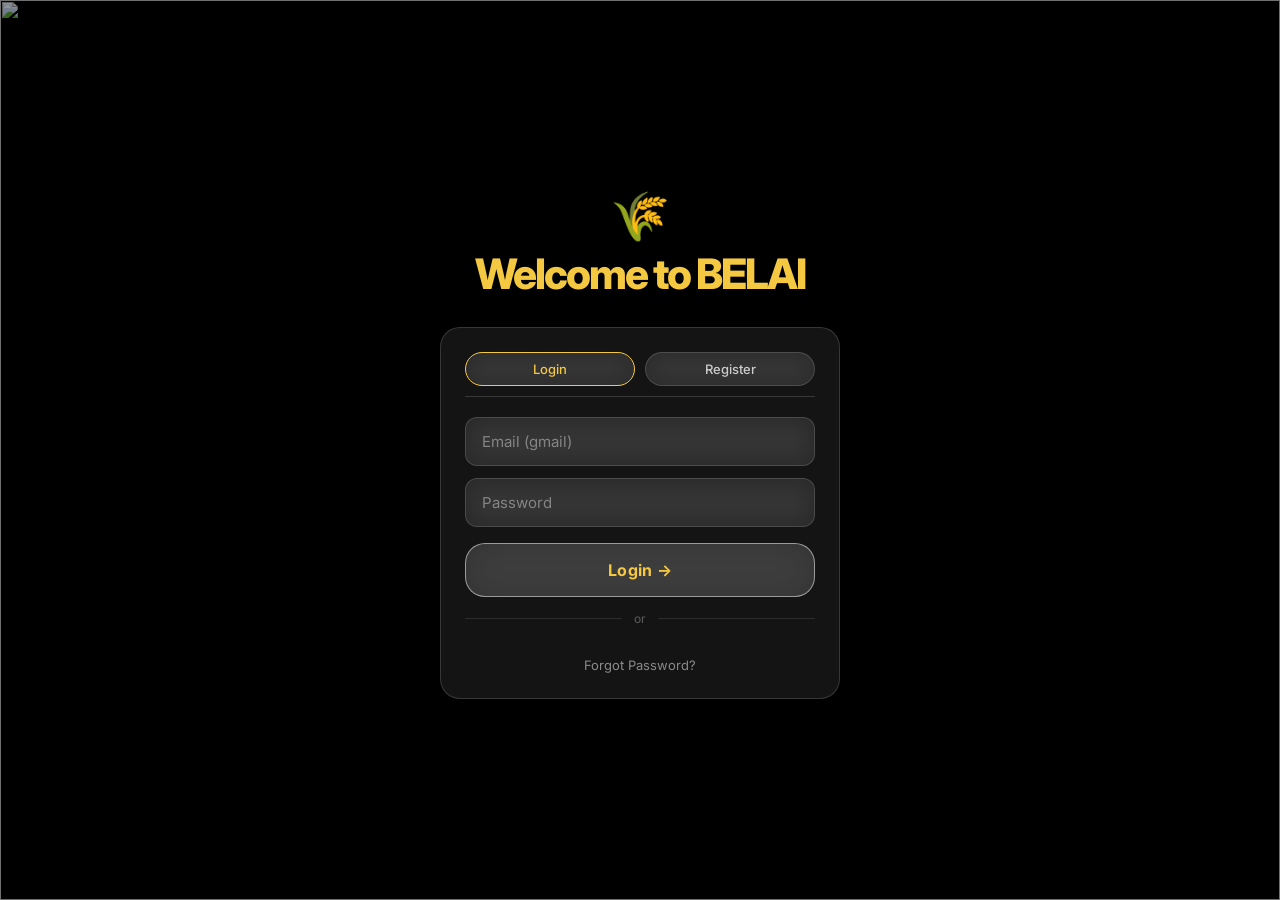
==== index.html @ b9607228 "fix: redirect JioPhone to backend lite pages — server-rendered, zero JS, no 404" ====
<!doctype html>
<html lang="en">

<head>
  <meta charset="UTF-8" />
  <meta name="viewport" content="width=device-width,initial-scale=1,maximum-scale=1,user-scalable=no" />
  <title>BELAI — ಬೆಳೆ AI</title>
  <link rel="manifest" href="/manifest.json" />
  <link rel="icon" type="image/png" href="icons/icon-192.png" />
  <link rel="apple-touch-icon" href="icons/icon-192.png" />
  <meta name="theme-color" content="#22c55e" />
  <link rel="preconnect" href="https://fonts.googleapis.com" />
  <link rel="preconnect" href="https://fonts.gstatic.com" crossorigin />
  <link
    href="https://fonts.googleapis.com/css2?family=Inter:wght@300;400;500;600;700;800&family=Noto+Sans+Kannada:wght@400;600;700&family=Noto+Sans+Telugu:wght@400;600;700&family=Noto+Sans+Devanagari:wght@400;600;700&family=Noto+Sans+Tamil:wght@400;600;700&display=swap"
    rel="stylesheet" />
  <link rel="stylesheet" href="https://unpkg.com/leaflet@1.9.4/dist/leaflet.css" integrity="sha256-p4NxAoJBhIIN+hmNHrzRCf9tD/miZyoHS5obTRR9BMY=" crossorigin=""/>
  <script src="https://unpkg.com/leaflet@1.9.4/dist/leaflet.js" integrity="sha256-20nQCchB9co0qIjJZRGuk2/Z9VM+kNiyxNV1lvTlZBo=" crossorigin=""></script>
  <script src="https://cdn.jsdelivr.net/npm/@zxing/library@0.19.1/umd/index.min.js"></script>
  <script src="https://accounts.google.com/gsi/client" async defer
    onload="initGoogleAuth()"></script>
  <style>
    * {
      margin: 0;
      padding: 0;
      box-sizing: border-box;
      -webkit-tap-highlight-color: transparent;
    }

    :root {
      --gold: #f5c842;
      --white: #ffffff;
      --white75: rgba(255, 255, 255, 0.75);
      --white40: rgba(255, 255, 255, 0.4);
      --white15: rgba(255, 255, 255, 0.15);
      --white08: rgba(255, 255, 255, 0.08);
      --glass-bg: rgba(255, 255, 255, 0.08);
      --glass-border: rgba(255, 255, 255, 0.15);
      --glass-blur: blur(20px);
      --shadow: 0 8px 32px rgba(0, 0, 0, 0.3);
      --radius: 20px;
      --radius-sm: 12px;
      --pad: 24px;
      --gap: 16px;
      --green-dot: #22c55e;
      --red: #ef4444;
    }

    html,
    body {
      height: 100%;
      font-family: "Inter", sans-serif;
      background: #000;
      overflow-x: hidden;
      color: var(--white);
    }

    .screen {
      display: none;
      position: relative;
      min-height: 100vh;
      width: 100%;
    }

    .screen.active {
      display: flex;
      flex-direction: column;
    }

    /* Full bleed bg */
    .bg-photo {
      position: fixed;
      top: 0;
      left: 0;
      width: 100%;
      height: 100%;
      object-fit: cover;
      z-index: 0;
    }

    .bg-overlay {
      position: fixed;
      top: 0;
      left: 0;
      width: 100%;
      height: 100%;
      background: rgba(0, 0, 0, 0.42);
      z-index: 1;
    }

    .screen-content {
      position: relative;
      z-index: 2;
      padding: var(--pad);
      flex: 1;
      overflow-y: auto;
      padding-bottom: 40px;
    }

    /* Glass card */
    .glass {
      background: var(--glass-bg);
      backdrop-filter: var(--glass-blur);
      -webkit-backdrop-filter: var(--glass-blur);
      border: 1px solid var(--glass-border);
      border-radius: var(--radius);
      box-shadow: var(--shadow);
    }

    .glass-sm {
      background: var(--glass-bg);
      backdrop-filter: var(--glass-blur);
      -webkit-backdrop-filter: var(--glass-blur);
      border: 1px solid var(--glass-border);
      border-radius: var(--radius-sm);
      box-shadow: var(--shadow);
    }

    /* Top header */
    .top-bar {
      display: flex;
      align-items: center;
      justify-content: space-between;
      padding: 56px var(--pad) 16px;
      position: relative;
      z-index: 2;
    }

    .back-btn {
      width: 44px;
      height: 44px;
      border-radius: 50%;
      background: var(--glass-bg);
      backdrop-filter: var(--glass-blur);
      border: 1px solid var(--glass-border);
      color: var(--white);
      font-size: 20px;
      cursor: pointer;
      display: flex;
      align-items: center;
      justify-content: center;
      flex-shrink: 0;
    }

    .page-title {
      font-size: 20px;
      font-weight: 700;
      color: var(--white);
      letter-spacing: -0.3px;
    }

    .lang-pill {
      padding: 8px 14px;
      background: var(--glass-bg);
      backdrop-filter: var(--glass-blur);
      border: 1px solid var(--glass-border);
      border-radius: 20px;
      font-size: 13px;
      color: var(--white75);
      cursor: pointer;
    }

    /* Buttons */
    .btn-primary {
      width: 100%;
      padding: 16px;
      background: rgba(255, 255, 255, 0.12);
      backdrop-filter: var(--glass-blur);
      border: 1.5px solid rgba(255, 255, 255, 0.5);
      border-radius: var(--radius);
      color: var(--gold);
      font-size: 16px;
      font-weight: 700;
      font-family: "Inter", sans-serif;
      cursor: pointer;
      letter-spacing: 0.3px;
      transition: all 0.2s;
    }

    .btn-primary:hover {
      background: rgba(255, 255, 255, 0.2);
      border-color: var(--gold);
    }

    .btn-outline {
      padding: 12px 20px;
      background: rgba(255, 255, 255, 0.1);
      backdrop-filter: var(--glass-blur);
      border: 1px solid var(--glass-border);
      border-radius: var(--radius-sm);
      color: var(--white);
      font-size: 14px;
      font-weight: 500;
      font-family: "Inter", sans-serif;
      cursor: pointer;
      transition: all 0.2s;
    }

    .btn-outline:hover {
      background: rgba(255, 255, 255, 0.18);
    }

    /* Input */
    .glass-input {
      width: 100%;
      padding: 14px 16px;
      background: rgba(255, 255, 255, 0.07);
      backdrop-filter: blur(12px);
      border: 1px solid var(--glass-border);
      border-radius: var(--radius-sm);
      color: var(--white);
      font-size: 15px;
      font-family: "Inter", sans-serif;
      outline: none;
    }

    .glass-input::placeholder {
      color: var(--white40);
    }

    .glass-input:focus {
      border-color: rgba(255, 255, 255, 0.4);
      background: rgba(255, 255, 255, 0.1);
    }

    select.glass-input {
      cursor: pointer;
    }

    select.glass-input option {
      background: #1a2e1c;
      color: #fff;
    }

    /* Chip / pill */
    .chip {
      padding: 8px 16px;
      background: var(--glass-bg);
      backdrop-filter: blur(12px);
      border: 1px solid var(--glass-border);
      border-radius: 20px;
      font-size: 13px;
      font-weight: 500;
      color: var(--white75);
      cursor: pointer;
      white-space: nowrap;
      transition: all 0.2s;
      flex-shrink: 0;
    }

    .chip.active,
    .chip:hover {
      border-color: var(--gold);
      color: var(--gold);
    }

    /* Tab pills row */
    .tab-row {
      display: flex;
      gap: 10px;
      overflow-x: auto;
      padding-bottom: 4px;
      margin-bottom: 20px;
    }

    .tab-row::-webkit-scrollbar {
      display: none;
    }

    /* Scroll row */
    .h-scroll {
      display: flex;
      gap: var(--gap);
      overflow-x: auto;
      padding-bottom: 6px;
    }

    .h-scroll::-webkit-scrollbar {
      display: none;
    }

    /* 2-col grid */
    .grid-2 {
      display: grid;
      grid-template-columns: 1fr 1fr;
      gap: var(--gap);
    }

    .grid-3 {
      display: grid;
      grid-template-columns: repeat(3, 1fr);
      gap: var(--gap);
    }

    /* Section label */
    .sec-label {
      font-size: 12px;
      font-weight: 600;
      color: var(--gold);
      letter-spacing: 1px;
      text-transform: uppercase;
      margin-bottom: 10px;
    }

    .sec-title {
      font-size: 20px;
      font-weight: 700;
      color: var(--white);
      margin-bottom: 14px;
    }

    /* Card photo top */
    .card-photo-top {
      width: 100%;
      object-fit: cover;
      border-radius: var(--radius) var(--radius) 0 0;
      display: block;
      background: #1a2e1c;
    }

    /* Gold text */
    .gold {
      color: var(--gold);
    }

    /* Muted text */
    .muted {
      color: var(--white75);
    }

    /* Toast */
    #toast {
      position: fixed;
      bottom: 32px;
      left: 50%;
      transform: translateX(-50%) translateY(80px);
      background: rgba(255, 255, 255, 0.12);
      backdrop-filter: var(--glass-blur);
      border: 1px solid var(--glass-border);
      border-radius: var(--radius);
      padding: 14px 24px;
      color: var(--white);
      font-size: 14px;
      z-index: 9999;
      transition: transform 0.3s;
      white-space: nowrap;
    }

    #toast.show {
      transform: translateX(-50%) translateY(0);
    }

    /* Loading overlay */
    #loadOverlay {
      position: fixed;
      inset: 0;
      background: rgba(0, 0, 0, 0.6);
      backdrop-filter: blur(8px);
      z-index: 9990;
      display: none;
      align-items: center;
      justify-content: center;
      flex-direction: column;
      gap: 16px;
    }

    #loadOverlay.show {
      display: flex;
    }

    .spin {
      width: 48px;
      height: 48px;
      border: 3px solid rgba(255, 255, 255, 0.15);
      border-top-color: var(--gold);
      border-radius: 50%;
      animation: spin 0.8s linear infinite;
    }

    @keyframes spin {
      to {
        transform: rotate(360deg);
      }
    }

    /* Animations */
    @keyframes fadeUp {
      from {
        opacity: 0;
        transform: translateY(24px);
      }

      to {
        opacity: 1;
        transform: translateY(0);
      }
    }

    .fade-up {
      animation: fadeUp 0.5s ease forwards;
    }

    /* Lang card hover */
    .lang-card {
      transition: all 0.25s;
      cursor: pointer;
    }

    .lang-card:hover,
    .lang-card.sel {
      border-color: var(--gold) !important;
      box-shadow: 0 0 28px rgba(245, 200, 66, 0.4) !important;
      transform: translateY(-4px);
    }

    /* Live dot */
    .live-dot {
      width: 8px;
      height: 8px;
      border-radius: 50%;
      background: var(--green-dot);
      display: inline-block;
      animation: pulse 1.5s ease infinite;
    }

    @keyframes pulse {

      0%,
      100% {
        opacity: 1;
        transform: scale(1);
      }

      50% {
        opacity: 0.6;
        transform: scale(0.85);
      }
    }

    /* Chat bubbles */
    .msg-bot {
      align-self: flex-start;
      max-width: 80%;
      padding: 13px 16px;
      background: rgba(255, 255, 255, 0.1);
      backdrop-filter: blur(16px);
      border: 1px solid var(--glass-border);
      border-radius: 4px 18px 18px 18px;
      font-size: 14px;
      line-height: 1.55;
      color: var(--white);
    }

    .msg-user {
      align-self: flex-end;
      max-width: 80%;
      padding: 13px 16px;
      background: rgba(245, 200, 66, 0.18);
      border: 1px solid rgba(245, 200, 66, 0.3);
      border-radius: 18px 4px 18px 18px;
      font-size: 14px;
      line-height: 1.55;
      color: var(--white);
    }

    /* Progress ring */
    .p-ring {
      transform: rotate(-90deg);
      transform-origin: 50% 50%;
    }

    /* Ticker */
    .ticker-wrap {
      overflow: hidden;
      border-radius: var(--radius-sm);
      margin-bottom: 16px;
      background: rgba(245, 200, 66, 0.08);
      border: 1px solid rgba(245, 200, 66, 0.2);
      padding: 10px 16px;
    }

    .ticker-track {
      display: flex;
      gap: 40px;
      animation: ticker 25s linear infinite;
    }

    @keyframes ticker {
      from {
        transform: translateX(0);
      }

      to {
        transform: translateX(-50%);
      }
    }

    /* Supply listing */
    .listing-field {
      margin-bottom: 12px;
    }

    /* Eq card */
    .eq-card .eq-img {
      width: 100%;
      height: 140px;
      object-fit: cover;
      border-radius: var(--radius) var(--radius) 0 0;
      background: #1a2e1c;
    }

    .eq-card .eq-body {
      padding: 14px;
    }

    /* availability */
    .avail-green {
      color: var(--green-dot);
      font-size: 12px;
      font-weight: 600;
    }

    .avail-red {
      color: var(--red);
      font-size: 12px;
      font-weight: 600;
    }

    /* crop rec card */
    .rec-card {
      display: flex;
      gap: 14px;
      padding: 16px;
      border-radius: var(--radius);
      border: 1px solid var(--glass-border);
      background: var(--glass-bg);
      backdrop-filter: var(--glass-blur);
      margin-bottom: 12px;
      align-items: center;
    }

    .rec-card img {
      width: 72px;
      height: 72px;
      border-radius: var(--radius-sm);
      object-fit: cover;
      flex-shrink: 0;
      background: #1a2e1c;
    }

    /* mod-card */
    .mod-card {
      border-radius: var(--radius);
      overflow: hidden;
      position: relative;
      cursor: pointer;
      border: 1px solid var(--glass-border);
      aspect-ratio: 1 / 1;
      transition: transform 0.2s;
    }

    .mod-card:hover {
      transform: translateY(-4px);
    }

    .mod-card img {
      width: 100%;
      height: 60%;
      object-fit: cover;
    }

    .mod-card .mod-foot {
      position: absolute;
      bottom: 0;
      left: 0;
      right: 0;
      padding: 12px 14px;
      background: rgba(10, 20, 12, 0.75);
      backdrop-filter: blur(12px);
    }

    .mod-card .mod-name {
      font-size: 15px;
      font-weight: 700;
      color: var(--white);
    }

    .mod-card .mod-desc {
      font-size: 11px;
      color: var(--white75);
      margin-top: 2px;
    }

    .mod-arrow {
      position: absolute;
      bottom: 14px;
      right: 12px;
      color: var(--gold);
      font-size: 18px;
    }

    /* cctv */
    .cctv-cell {
      background: #000;
      border-radius: var(--radius-sm);
      overflow: hidden;
      position: relative;
      aspect-ratio: 4/3;
      border: 1px solid rgba(255, 255, 255, 0.1);
    }

    .cctv-scanline {
      position: absolute;
      inset: 0;
      background: repeating-linear-gradient(0deg,
          transparent 2px,
          rgba(0, 0, 0, 0.08) 2px,
          rgba(0, 0, 0, 0.08) 4px);
      pointer-events: none;
    }

    .rec-badge {
      position: absolute;
      top: 6px;
      right: 6px;
      background: rgba(239, 68, 68, 0.9);
      border-radius: 6px;
      padding: 2px 6px;
      font-size: 10px;
      font-weight: 700;
    }

    /* dot bounce */
    .dot-bounce {
      display: inline-flex;
      gap: 4px;
      align-items: center;
    }

    .dot-bounce span {
      width: 6px;
      height: 6px;
      border-radius: 50%;
      background: var(--white75);
      animation: bounce 0.8s infinite;
    }

    .dot-bounce span:nth-child(2) {
      animation-delay: 0.2s;
    }

    .dot-bounce span:nth-child(3) {
      animation-delay: 0.4s;
    }

    @keyframes bounce {

      0%,
      100% {
        transform: translateY(0);
      }

      50% {
        transform: translateY(-5px);
      }
    }

    /* ── PROFILE SCREEN ─────────────────────────────────────── */
    .profile-screen {
      padding: 0;
      background: none;
    }

    .profile-hero {
      position: relative;
      padding: 48px 24px 80px;
      text-align: center;
      background: linear-gradient(180deg,
          rgba(0, 0, 0, 0.6) 0%,
          rgba(0, 0, 0, 0.2) 100%);
      border-bottom: 1px solid rgba(255, 255, 255, 0.1);
    }

    .profile-avatar-wrap {
      position: relative;
      display: inline-block;
      margin-bottom: 14px;
    }

    .profile-avatar {
      width: 100px;
      height: 100px;
      border-radius: 50%;
      border: 3px solid var(--gold);
      object-fit: cover;
      display: block;
      background: rgba(255, 255, 255, 0.15);
    }

    .profile-avatar-edit {
      position: absolute;
      bottom: 2px;
      right: 2px;
      width: 28px;
      height: 28px;
      border-radius: 50%;
      background: var(--gold);
      color: #000;
      border: none;
      font-size: 14px;
      cursor: pointer;
      display: flex;
      align-items: center;
      justify-content: center;
    }

    .profile-name {
      font-size: 22px;
      font-weight: 700;
      color: var(--white);
      margin: 0 0 4px;
    }

    .profile-meta {
      font-size: 13px;
      color: rgba(255, 255, 255, 0.7);
      display: flex;
      align-items: center;
      justify-content: center;
      gap: 6px;
      margin-bottom: 12px;
    }

    .profile-bio {
      font-size: 13px;
      color: rgba(255, 255, 255, 0.75);
      max-width: 300px;
      margin: 0 auto 16px;
      line-height: 1.5;
    }

    .google-btn {
      display: inline-flex;
      align-items: center;
      gap: 10px;
      background: #fff;
      border: 1px solid #dadce0;
      border-radius: 22px;
      padding: 10px 20px;
      font-size: 14px;
      font-weight: 600;
      color: #3c4043;
      cursor: pointer;
      transition: box-shadow 0.2s;
      text-decoration: none;
      margin-top: 6px;
    }

    .google-btn:hover {
      box-shadow: 0 2px 14px rgba(0, 0, 0, 0.35);
    }

    .google-connected-badge {
      display: inline-flex;
      align-items: center;
      gap: 6px;
      background: rgba(34, 197, 94, 0.2);
      border: 1px solid rgba(34, 197, 94, 0.5);
      border-radius: 20px;
      padding: 6px 14px;
      font-size: 13px;
      color: #4ade80;
      margin-top: 6px;
    }

    .profile-back {
      position: absolute;
      top: 16px;
      left: 16px;
    }

    .profile-edit-btn {
      position: absolute;
      top: 16px;
      right: 16px;
    }

    /* editing form */
    .profile-form .glass-input {
      margin-bottom: 12px;
    }

    /* queries */
    .query-tabs {
      display: flex;
      gap: 0;
      border-radius: 12px;
      overflow: hidden;
      border: 1px solid var(--glass-border);
      margin-bottom: 16px;
    }

    .query-tab {
      flex: 1;
      padding: 10px;
      text-align: center;
      font-size: 13px;
      font-weight: 600;
      cursor: pointer;
      color: rgba(255, 255, 255, 0.6);
      background: transparent;
      border: none;
      transition: all 0.2s;
    }

    .query-tab.active {
      background: var(--gold);
      color: #000;
    }

    .query-card {
      background: rgba(255, 255, 255, 0.07);
      border: 1px solid rgba(255, 255, 255, 0.12);
      border-radius: 16px;
      padding: 16px;
      margin-bottom: 12px;
    }

    .query-card-head {
      display: flex;
      align-items: center;
      gap: 12px;
      margin-bottom: 10px;
    }

    .query-user-avatar {
      width: 38px;
      height: 38px;
      border-radius: 50%;
      object-fit: cover;
      background: rgba(255, 255, 255, 0.2);
    }

    .query-title {
      font-size: 15px;
      font-weight: 700;
      color: var(--white);
      margin-bottom: 4px;
    }

    .query-desc {
      font-size: 13px;
      color: rgba(255, 255, 255, 0.75);
      line-height: 1.4;
      margin-bottom: 10px;
    }

    .query-meta {
      font-size: 12px;
      color: rgba(255, 255, 255, 0.5);
      display: flex;
      gap: 12px;
    }

    .reply-box {
      background: rgba(0, 0, 0, 0.25);
      border-radius: 12px;
      padding: 12px;
      margin-top: 10px;
    }

    .reply-box textarea {
      width: 100%;
      background: rgba(255, 255, 255, 0.08);
      border: 1px solid rgba(255, 255, 255, 0.15);
      border-radius: 10px;
      padding: 10px;
      color: #fff;
      font-size: 13px;
      resize: none;
      outline: none;
      font-family: "Inter", sans-serif;
    }

    /* ── Blockchain Feature Styles ── */
    .bc-badge {
      display: inline-flex;
      align-items: center;
      gap: 4px;
      background: rgba(34, 197, 94, 0.18);
      border: 1px solid rgba(34, 197, 94, 0.4);
      color: #22c55e;
      font-size: 10px;
      font-weight: 700;
      padding: 3px 8px;
      border-radius: 20px
    }

    .trust-score {
      display: inline-flex;
      align-items: center;
      gap: 4px;
      background: rgba(245, 200, 66, 0.15);
      border: 1px solid rgba(245, 200, 66, 0.35);
      color: var(--gold);
      font-size: 10px;
      font-weight: 700;
      padding: 3px 8px;
      border-radius: 20px
    }

    .farmer-bar-wrap {
      margin: 6px 0 3px;
      background: rgba(255, 255, 255, 0.08);
      border-radius: 4px;
      height: 6px;
      overflow: hidden
    }

    .farmer-bar-fill {
      height: 100%;
      border-radius: 4px;
      background: linear-gradient(90deg, #22c55e, #4ade80);
      transition: width .6s cubic-bezier(.4, 0, .2, 1)
    }

    .iot-pill {
      display: inline-flex;
      align-items: center;
      gap: 5px;
      background: rgba(14, 165, 233, 0.15);
      border: 1px solid rgba(14, 165, 233, 0.3);
      color: #38bdf8;
      font-size: 11px;
      font-weight: 600;
      padding: 5px 10px;
      border-radius: 12px
    }

    .tamper-alert {
      background: rgba(239, 68, 68, 0.15);
      border: 1px solid rgba(239, 68, 68, 0.5);
      border-radius: 10px;
      padding: 10px 14px;
      margin-top: 10px;
      display: flex;
      align-items: flex-start;
      gap: 10px
    }

    .chain-step {
      display: flex;
      align-items: center;
      gap: 12px;
      padding: 10px 0;
      border-bottom: 1px solid rgba(255, 255, 255, 0.05)
    }

    .chain-dot {
      width: 28px;
      height: 28px;
      border-radius: 50%;
      display: flex;
      align-items: center;
      justify-content: center;
      font-size: 12px;
      flex-shrink: 0
    }

    .chain-dot.done {
      background: linear-gradient(135deg, #22c55e, #16a34a);
      box-shadow: 0 0 10px rgba(34, 197, 94, 0.4)
    }

    .chain-dot.active {
      background: rgba(245, 200, 66, 0.25);
      border: 2px solid var(--gold);
      animation: pulseDot 1.5s infinite
    }

    .chain-dot.pending {
      background: rgba(255, 255, 255, 0.07);
      border: 1px solid rgba(255, 255, 255, 0.15)
    }

    @keyframes pulseDot {

      0%,
      100% {
        box-shadow: 0 0 0 0 rgba(245, 200, 66, 0.4)
      }

      50% {
        box-shadow: 0 0 0 8px rgba(245, 200, 66, 0)
      }
    }

    .forecast-badge {
      display: inline-flex;
      align-items: center;
      gap: 5px;
      background: linear-gradient(135deg, rgba(245, 200, 66, 0.2), rgba(245, 200, 66, 0.05));
      border: 1px solid rgba(245, 200, 66, 0.4);
      color: var(--gold);
      font-size: 11px;
      font-weight: 700;
      padding: 5px 10px;
      border-radius: 12px
    }

    .carbon-counter {
      background: rgba(34, 197, 94, 0.1);
      border: 1px solid rgba(34, 197, 94, 0.3);
      border-radius: 10px;
      padding: 6px 10px
    }

    .sc-overlay,
    .prov-overlay {
      display: none;
      position: fixed;
      inset: 0;
      background: rgba(0, 0, 0, 0.8);
      z-index: 500;
      align-items: center;
      justify-content: center;
      padding: 20px
    }

    .sc-overlay.open,
    .prov-overlay.open {
      display: flex
    }

    .escrow-lock {
      display: flex;
      align-items: center;
      gap: 10px;
      background: rgba(34, 197, 94, 0.12);
      border: 1px solid rgba(34, 197, 94, 0.35);
      border-radius: 10px;
      padding: 12px;
      margin-top: 12px
    }

    .chart-row {
      display: flex;
      align-items: center;
      gap: 6px;
      margin-bottom: 8px
    }

    .chart-bar-mandi {
      height: 100%;
      border-radius: 4px;
      background: rgba(239, 68, 68, 0.6)
    }

    .chart-bar-agro {
      height: 100%;
      border-radius: 4px;
      background: linear-gradient(90deg, #22c55e, #4ade80)
    }

    .prov-tag {
      display: inline-flex;
      align-items: center;
      gap: 4px;
      background: rgba(255, 255, 255, 0.07);
      border: 1px solid rgba(255, 255, 255, 0.12);
      border-radius: 8px;
      padding: 4px 8px;
      font-size: 11px;
      color: var(--white75)
    }

    /* ── Google Sign-In Button ── */
    .google-btn {
      display: flex;
      align-items: center;
      justify-content: center;
      gap: 10px;
      width: 100%;
      padding: 12px;
      border-radius: 12px;
      border: 1px solid rgba(255, 255, 255, 0.2);
      background: rgba(255, 255, 255, 0.07);
      color: #fff;
      font-size: 14px;
      font-weight: 600;
      cursor: pointer;
      transition: all .2s;
      font-family: "Inter", sans-serif;
      margin-top: 14px
    }

    .google-btn:hover {
      background: rgba(255, 255, 255, 0.14);
      border-color: rgba(255, 255, 255, 0.35);
      transform: translateY(-1px)
    }

    .google-btn svg {
      flex-shrink: 0
    }

    .auth-divider {
      display: flex;
      align-items: center;
      gap: 12px;
      margin: 14px 0;
      color: rgba(255, 255, 255, 0.3);
      font-size: 12px
    }

    .auth-divider::before,
    .auth-divider::after {
      content: "";
      flex: 1;
      height: 1px;
      background: rgba(255, 255, 255, 0.1)
    }

    /* ── BLOCKCHAIN EXPLORER ───────────────────────────────── */
    .bc-block-card {
      background: rgba(255, 255, 255, 0.06);
      backdrop-filter: blur(20px);
      border: 1px solid rgba(255, 255, 255, 0.12);
      border-radius: 16px;
      padding: 18px;
      margin-bottom: 0;
      position: relative;
      overflow: hidden
    }

    .bc-block-card::before {
      content: '';
      position: absolute;
      left: 0;
      top: 0;
      bottom: 0;
      width: 3px;
      background: linear-gradient(180deg, #22c55e, #16a34a);
      border-radius: 3px 0 0 3px
    }

    .bc-hash {
      font-family: monospace;
      font-size: 10px;
      color: #22c55e;
      word-break: break-all;
      line-height: 1.6;
      background: rgba(34, 197, 94, 0.07);
      border-radius: 6px;
      padding: 4px 8px;
      margin-top: 4px
    }

    .bc-prev-hash {
      font-family: monospace;
      font-size: 10px;
      color: rgba(245, 200, 66, 0.8);
      word-break: break-all;
      line-height: 1.6;
      background: rgba(245, 200, 66, 0.07);
      border-radius: 6px;
      padding: 4px 8px;
      margin-top: 4px
    }

    .bc-verified {
      display: inline-flex;
      align-items: center;
      gap: 4px;
      background: rgba(34, 197, 94, 0.18);
      border: 1px solid rgba(34, 197, 94, 0.5);
      color: #22c55e;
      font-size: 11px;
      font-weight: 700;
      padding: 4px 10px;
      border-radius: 20px
    }

    .bc-chain-connector {
      display: flex;
      justify-content: center;
      align-items: center;
      height: 30px;
      position: relative
    }

    .bc-chain-connector::before {
      content: '';
      position: absolute;
      left: 50%;
      top: 0;
      bottom: 0;
      width: 2px;
      background: linear-gradient(180deg, #22c55e, rgba(34, 197, 94, 0.2));
      transform: translateX(-50%)
    }

    .bc-chain-connector span {
      background: rgba(0, 0, 0, 0.9);
      padding: 0 8px;
      font-size: 10px;
      color: #22c55e;
      position: relative;
      z-index: 1;
      font-family: monospace
    }

    .bc-status-pill {
      display: inline-flex;
      align-items: center;
      gap: 5px;
      padding: 4px 12px;
      border-radius: 20px;
      font-size: 11px;
      font-weight: 600;
      border: 1px solid
    }

    .bc-block-num {
      font-size: 10px;
      color: rgba(255, 255, 255, 0.4);
      font-weight: 600;
      letter-spacing: 0.5px;
      margin-bottom: 6px
    }

    /* ── VIDEO CALL OVERLAY ────────────────────────────────── */
    #videoCallOverlay {
      position: fixed;
      inset: 0;
      z-index: 9500;
      background: rgba(0, 0, 0, 0.96);
      display: none;
      flex-direction: column
    }

    #videoCallOverlay.vcActive {
      display: flex
    }

    .vc-avatar-wrap {
      flex: 1;
      display: flex;
      align-items: center;
      justify-content: center;
      position: relative;
      overflow: hidden
    }

    .vc-ai-orb {
      width: 180px;
      height: 180px;
      border-radius: 50%;
      background: radial-gradient(circle at 35% 35%, rgba(34, 197, 94, 0.7), rgba(22, 163, 74, 0.3), rgba(0, 50, 20, 0.9));
      box-shadow: 0 0 60px rgba(34, 197, 94, 0.4), 0 0 120px rgba(34, 197, 94, 0.15);
      animation: orbPulse 3s ease infinite;
      position: relative;
      display: flex;
      align-items: center;
      justify-content: center;
      flex-direction: column;
      gap: 8px
    }

    @keyframes orbPulse {

      0%,
      100% {
        transform: scale(1);
        box-shadow: 0 0 60px rgba(34, 197, 94, 0.4)
      }

      50% {
        transform: scale(1.06);
        box-shadow: 0 0 80px rgba(34, 197, 94, 0.6)
      }
    }

    .vc-ring {
      position: absolute;
      border-radius: 50%;
      border: 1px solid rgba(34, 197, 94, 0.25);
      animation: ringExp 3s ease infinite
    }

    .vc-ring:nth-child(2) {
      inset: -30px;
      animation-delay: .8s
    }

    .vc-ring:nth-child(3) {
      inset: -55px;
      animation-delay: 1.6s
    }

    @keyframes ringExp {
      0% {
        opacity: .6;
        transform: scale(.95)
      }

      100% {
        opacity: 0;
        transform: scale(1.1)
      }
    }

    .vc-speaking-anim {
      display: flex;
      align-items: flex-end;
      gap: 3px;
      height: 22px
    }

    .vc-speaking-anim span {
      width: 4px;
      border-radius: 2px;
      background: #22c55e;
      height: 4px;
      transition: height .1s
    }

    .vc-speaking-anim.active span {
      animation: vcBar .7s ease infinite
    }

    .vc-speaking-anim span:nth-child(2) {
      animation-delay: .12s
    }

    .vc-speaking-anim span:nth-child(3) {
      animation-delay: .24s
    }

    .vc-speaking-anim span:nth-child(4) {
      animation-delay: .36s
    }

    .vc-speaking-anim span:nth-child(5) {
      animation-delay: .48s
    }

    @keyframes vcBar {

      0%,
      100% {
        height: 4px
      }

      50% {
        height: 20px
      }
    }

    .vc-pip {
      position: absolute;
      bottom: 92px;
      right: 16px;
      width: 110px;
      height: 150px;
      border-radius: 14px;
      overflow: hidden;
      border: 2px solid rgba(255, 255, 255, 0.2);
      background: #111;
      box-shadow: 0 8px 32px rgba(0, 0, 0, 0.6)
    }

    .vc-pip video {
      width: 100%;
      height: 100%;
      object-fit: cover;
      transform: scaleX(-1)
    }

    .vc-controls {
      position: absolute;
      bottom: 0;
      left: 0;
      right: 0;
      padding: 16px 24px 28px;
      display: flex;
      align-items: center;
      justify-content: center;
      gap: 20px;
      background: linear-gradient(transparent, rgba(0, 0, 0, 0.85))
    }

    .vc-btn {
      width: 54px;
      height: 54px;
      border-radius: 50%;
      border: none;
      cursor: pointer;
      display: flex;
      align-items: center;
      justify-content: center;
      font-size: 22px;
      transition: all .2s;
      background: rgba(255, 255, 255, 0.13);
      backdrop-filter: blur(12px)
    }

    .vc-btn.muted,
    .vc-btn.camoff {
      background: rgba(239, 68, 68, 0.3);
      border: 1px solid rgba(239, 68, 68, 0.5)
    }

    .vc-end-btn {
      width: 66px;
      height: 66px;
      border-radius: 50%;
      background: #ef4444;
      border: none;
      cursor: pointer;
      display: flex;
      align-items: center;
      justify-content: center;
      font-size: 24px;
      box-shadow: 0 4px 24px rgba(239, 68, 68, 0.5);
      transition: transform .2s
    }

    .vc-end-btn:hover {
      transform: scale(1.08)
    }

    .vc-info-bar {
      position: absolute;
      top: 56px;
      left: 0;
      right: 0;
      padding: 0 14px;
      display: flex;
      justify-content: space-between;
      gap: 10px;
      pointer-events: none
    }

    .vc-card {
      background: rgba(0, 0, 0, 0.72);
      backdrop-filter: blur(20px);
      border: 1px solid rgba(255, 255, 255, 0.1);
      border-radius: 12px;
      padding: 9px 12px;
      pointer-events: auto;
      min-width: 120px
    }

    .vc-card-title {
      font-size: 9px;
      color: rgba(255, 255, 255, 0.45);
      font-weight: 700;
      letter-spacing: 0.6px;
      text-transform: uppercase;
      margin-bottom: 3px
    }

    .vc-card-val {
      font-size: 13px;
      font-weight: 700;
      color: #fff
    }

    .vc-card-sub {
      font-size: 10px;
      color: rgba(255, 255, 255, 0.55);
      margin-top: 1px
    }

    .vc-status-bar {
      position: absolute;
      top: 14px;
      left: 50%;
      transform: translateX(-50%);
      background: rgba(0, 0, 0, 0.72);
      backdrop-filter: blur(12px);
      border: 1px solid rgba(255, 255, 255, 0.12);
      border-radius: 20px;
      padding: 6px 16px;
      display: flex;
      align-items: center;
      gap: 8px;
      font-size: 12px;
      white-space: nowrap;
      z-index: 10
    }

    .vc-lang-badge {
      background: rgba(34, 197, 94, 0.22);
      border: 1px solid rgba(34, 197, 94, 0.45);
      color: #22c55e;
      font-size: 10px;
      font-weight: 700;
      padding: 2px 8px;
      border-radius: 10px
    }

    .vc-transcript {
      position: absolute;
      bottom: 100px;
      left: 14px;
      right: 140px;
      background: rgba(0, 0, 0, 0.65);
      backdrop-filter: blur(8px);
      border: 1px solid rgba(255, 255, 255, 0.1);
      border-radius: 12px;
      padding: 10px 14px;
      font-size: 13px;
      display: none;
      line-height: 1.5;
      max-height: 72px;
      overflow: hidden;
      color: var(--white75)
    }

    .vc-mkt-card {
      position: absolute;
      top: 150px;
      right: 14px;
      background: rgba(0, 0, 0, 0.72);
      backdrop-filter: blur(20px);
      border: 1px solid rgba(255, 255, 255, 0.1);
      border-radius: 12px;
      padding: 9px 12px;
      min-width: 128px
    }
  </style>
</head>

<body>
  <script>
    const GROQ_KEY = "";
    const API_BASE = "https://bel-ai-bknd.vercel.app/api";
    // const API_BASE = "http://localhost:4001/api"; // Local testing
    // Shared config bridge for belai-features.js (external scripts can't access inline let/const)
    window.BELAI = {
      get API_BASE() { return API_BASE; },
      get BOT_LANG() { return typeof BOT_LANG !== 'undefined' ? BOT_LANG : 'en'; },
      get ACTIVE_DELIVERIES() { return typeof ACTIVE_DELIVERIES !== 'undefined' ? ACTIVE_DELIVERIES : []; },
      get CROPS_DB() { return typeof CROPS_DB !== 'undefined' ? CROPS_DB : []; },
    };
    // ⚠️  Replace with your Google Client ID from console.cloud.google.com
    const GOOGLE_CLIENT_ID = "1033866191301-8vtgr29i5fauu8m885k4u99sq9mk7mhm.apps.googleusercontent.com";
    // NOTE: GROQ_KEY is handled server-side in the backend

    // ── LITE MODE DETECTOR ────────────────────────────────
    // Detects KaiOS / old browsers. Redirects to lite.html on JioPhone/KaiOS.
    // All other devices are completely unaffected.
    (function detectLiteMode() {
      var ua = navigator.userAgent || '';
      var isKaiOS   = /KAIOS/i.test(ua);
      var isOldGecko = /Gecko\/4[0-9]\./i.test(ua);  // Firefox < 50
      var isJioPhone = /JioPhone|Jio/i.test(ua);
      // Redirect KaiOS/JioPhone to backend's server-rendered lite pages (zero JS required)
      if ((isKaiOS || isJioPhone || isOldGecko) && window.location.pathname.indexOf('lite') === -1) {
        window.location.href = 'https://bel-ai-bknd.vercel.app/lite';
        return;
      }
      var noSpeech  = !('SpeechRecognition' in window) && !('webkitSpeechRecognition' in window);
      var noWebRTC  = !navigator.mediaDevices || !navigator.mediaDevices.getUserMedia;
      var smallRAM  = navigator.deviceMemory && navigator.deviceMemory < 1; // < 1 GB
      if (isKaiOS || isOldGecko || (noSpeech && noWebRTC) || smallRAM) {
        document.body.classList.add('lite-mode');
        console.info('[BELAI] Lite mode activated');
      }
    })();
  </script>

  <!-- SHARED BG + OVERLAY (swapped per screen via JS) -->
  <img id="globalBg" class="bg-photo" src="" alt="" />
  <div class="bg-overlay" id="bgOverlay"></div>

  <!-- ══════════════════════════════════════════════
  SCREEN 0 — AUTHENTICATION
══════════════════════════════════════════════ -->
  <div id="mod-auth" class="screen active">
    <div class="screen-content" style="
          display: flex;
          flex-direction: column;
          align-items: center;
          justify-content: center;
          min-height: 100vh;
        ">
      <div style="font-size: 48px; margin-bottom: 8px">🌾</div>
      <div style="
            font-size: 42px;
            font-weight: 800;
            color: var(--gold);
            letter-spacing: -2px;
            line-height: 1;
            margin-bottom: 32px;
          ">
        Welcome to BELAI
      </div>

      <div class="glass" style="width: 100%; max-width: 400px; padding: 24px" id="authBox">
        <div style="
              display: flex;
              gap: 10px;
              margin-bottom: 20px;
              border-bottom: 1px solid var(--glass-border);
              padding-bottom: 10px;
            ">
          <div class="chip active" id="tabLogin" onclick="switchAuth('login')" style="flex: 1; text-align: center">
            Login
          </div>
          <div class="chip" id="tabReg" onclick="switchAuth('register')" style="flex: 1; text-align: center">
            Register
          </div>
        </div>

        <div id="formLogin">
          <input class="glass-input" id="authLogEmail" placeholder="Email (gmail)" type="email"
            style="margin-bottom: 12px" />
          <input class="glass-input" id="authLogPass" placeholder="Password" type="password"
            style="margin-bottom: 16px" />
          <button class="btn-primary" onclick="doLogin()">Login →</button>
          <div class="auth-divider">or</div>
          <div class="google-btn-container" style="display:flex; justify-content:center; width: 100%;"></div>
          <div style="text-align: center; margin-top: 14px">
            <span style="
                  font-size: 13px;
                  color: rgba(255, 255, 255, 0.5);
                  cursor: pointer;
                " onclick="switchAuth('forgot')">Forgot Password?</span>
          </div>
        </div>

        <div id="formReg" style="display: none">
          <input class="glass-input" id="authRegName" placeholder="Full Name" style="margin-bottom: 12px" />
          <input class="glass-input" id="authRegPhone" placeholder="Phone Number" style="margin-bottom: 12px" />
          <input class="glass-input" id="authRegEmail" placeholder="Email (gmail)" type="email"
            style="margin-bottom: 12px" />
          <input class="glass-input" id="authRegPass" placeholder="Password" type="password"
            style="margin-bottom: 20px" />
          <button class="btn-primary" onclick="doRegister()">
            Register ✓
          </button>
          <div class="auth-divider">or</div>
          <div class="google-btn-container" style="display:flex; justify-content:center; width: 100%;"></div>
        </div>

        <div id="formForgot" style="display: none">
          <div style="
                font-size: 14px;
                color: rgba(255, 255, 255, 0.7);
                margin-bottom: 16px;
                text-align: center;
              ">
            Enter your email and set a new password
          </div>
          <input class="glass-input" id="authForgotEmail" placeholder="Email (gmail)" type="email"
            style="margin-bottom: 12px" />
          <input class="glass-input" id="authForgotNew" placeholder="New Password" type="password"
            style="margin-bottom: 16px" />
          <button class="btn-primary" onclick="doResetPassword()">
            Reset Password 🔑
          </button>
          <div style="text-align: center; margin-top: 14px">
            <span style="
                  font-size: 13px;
                  color: rgba(255, 255, 255, 0.5);
                  cursor: pointer;
                " onclick="switchAuth('login')">← Back to Login</span>
          </div>
        </div>
      </div>
    </div>
  </div>

  <!-- ══════════════════════════════════════════════
  SCREEN 1 — LANGUAGE SELECTION
══════════════════════════════════════════════ -->

  <!-- ══════════════════════════════════════════════
  SCREEN: USER PROFILE
══════════════════════════════════════════════ -->
  <div id="mod-profile" class="screen" style="overflow-y: auto; padding-bottom: 80px">
    <!-- Hero / Header -->
    <div class="profile-hero" id="profileHero">
      <button class="btn-outline back-btn profile-back" onclick="goHome()"
        style="padding: 0; width: 40px; height: 40px; font-size: 18px">
        ←
      </button>
      <button class="btn-outline profile-edit-btn" id="profileEditBtn" onclick="toggleProfileEdit()">
        ✏️ Edit
      </button>

      <div class="profile-avatar-wrap">
        <img id="profileAvatar" class="profile-avatar"
          src="https://api.dicebear.com/7.x/initials/svg?seed=BELAI&backgroundColor=2d6a4f" alt="Avatar" />
        <button class="profile-avatar-edit" onclick="document.getElementById('avatarInput').click()">
          📷
        </button>
        <input type="file" id="avatarInput" accept="image/*" style="display: none" onchange="uploadAvatar(this)" />
      </div>
      <div class="profile-name" id="profileDisplayName">Loading...</div>
      <div class="profile-meta" id="profileDisplayMeta">
        <span>📍</span><span id="profileDisplayVillage">—</span>
        <span>|</span>
        <span>📞</span><span id="profileDisplayPhone">—</span>
      </div>
      <div class="profile-bio" id="profileDisplayBio">
        Tap Edit to add a short bio.
      </div>

      <!-- Google Auth -->
      <div id="googleSection">
        <button class="google-btn" onclick="linkGoogle()">
          <svg width="18" height="18" viewBox="0 0 18 18">
            <path fill="#4285F4"
              d="M17.64 9.2c0-.637-.057-1.251-.164-1.84H9v3.481h4.844c-.209 1.125-.843 2.078-1.796 2.717v2.258h2.908c1.702-1.566 2.684-3.874 2.684-6.615z" />
            <path fill="#34A853"
              d="M9 18c2.43 0 4.467-.806 5.956-2.18l-2.908-2.259c-.806.54-1.837.86-3.048.86-2.344 0-4.328-1.584-5.036-3.711H1.957v2.332A8.997 8.997 0 0 0 9 18z" />
            <path fill="#FBBC05"
              d="M3.964 10.71A5.41 5.41 0 0 1 3.682 9c0-.593.102-1.17.282-1.71V4.958H1.957A8.996 8.996 0 0 0 0 9c0 1.452.348 2.827.957 4.042l2.007-1.332z" />
            <path fill="#EA4335"
              d="M9 3.58c1.321 0 2.508.454 3.44 1.345l2.582-2.58C13.463.891 11.426 0 9 0A8.997 8.997 0 0 0 1.957 4.958L3.964 7.29C4.672 5.163 6.656 3.58 9 3.58z" />
          </svg>
          Continue with Google
        </button>
      </div>
    </div>

    <!-- Edit Form (hidden by default) -->
    <div id="profileEditForm" style="display: none; padding: 20px" class="profile-form">
      <div class="glass" style="padding: 20px">
        <div style="
              font-size: 16px;
              font-weight: 700;
              color: var(--gold);
              margin-bottom: 16px;
            ">
          ✏️ Edit Profile
        </div>
        <input class="glass-input" id="editName" placeholder="Full Name" />
        <input class="glass-input" id="editVillage" placeholder="Village / Town Name" />
        <div style="display: flex; gap: 8px; margin-bottom: 12px">
          <div class="glass-input" style="
                width: 70px;
                padding: 12px;
                text-align: center;
                flex-shrink: 0;
              ">
            +91
          </div>
          <input class="glass-input" id="editPhone" placeholder="Phone Number" style="flex: 1; margin: 0" type="tel" />
        </div>
        <textarea id="editBio" class="glass-input" rows="3" maxlength="150" placeholder="Short bio (max 150 chars)"
          style="resize: none; font-family: inherit"></textarea>
        <div style="
              font-size: 11px;
              color: rgba(255, 255, 255, 0.4);
              margin-bottom: 16px;
              text-align: right;
            " id="bioCharCount">
          0/150
        </div>
        <button class="btn-primary" onclick="saveProfile()">
          💾 Save Changes
        </button>
        <button class="btn-outline" style="margin-top: 8px" onclick="toggleProfileEdit()">
          ✕ Cancel
        </button>
      </div>
    </div>

    <!-- Queries Section -->
    <div style="padding: 20px">
      <div style="
            display: flex;
            justify-content: space-between;
            align-items: center;
            margin-bottom: 16px;
          ">
        <div style="font-size: 18px; font-weight: 700; color: var(--gold)">
          💬 Queries & Interactions
        </div>
        <button class="btn-primary" style="padding: 8px 14px; font-size: 12px" onclick="openNewQueryModal()">
          + Post Query
        </button>
      </div>

      <!-- Tab Switcher -->
      <div class="query-tabs">
        <button class="query-tab active" id="tab-received" onclick="switchQueryTab('received')">
          Received Queries
        </button>
        <button class="query-tab" id="tab-mine" onclick="switchQueryTab('mine')">
          My Queries
        </button>
      </div>

      <!-- Queries List -->
      <div id="queriesList"></div>
    </div>

    <!-- New Query Modal -->
    <div id="newQueryModal" style="
          display: none;
          position: fixed;
          inset: 0;
          background: rgba(0, 0, 0, 0.7);
          z-index: 200;
          display: none;
          align-items: center;
          justify-content: center;
          padding: 20px;
        ">
      <div class="glass" style="width: 100%; max-width: 420px; padding: 24px">
        <div style="
              font-size: 17px;
              font-weight: 700;
              color: var(--gold);
              margin-bottom: 16px;
            ">
          📢 Post a Query
        </div>
        <input class="glass-input" id="queryTitle" placeholder="Query Title (e.g. Best pesticide for aphids?)"
          style="margin-bottom: 12px" />
        <textarea id="queryDesc" class="glass-input" rows="3" placeholder="Describe your query in detail..."
          style="resize: none; font-family: inherit; margin-bottom: 16px"></textarea>
        <button class="btn-primary" onclick="submitQuery()">
          Post Query 🌱
        </button>
        <button class="btn-outline" style="margin-top: 8px" onclick="closeNewQueryModal()">
          Cancel
        </button>
      </div>
    </div>
  </div>

  <div id="splash" class="screen">
    <div class="screen-content" style="
          display: flex;
          flex-direction: column;
          align-items: center;
          justify-content: center;
          min-height: 100vh;
          text-align: center;
        ">
      <div style="margin-bottom: 8px; font-size: 48px">🌾</div>
      <div style="
            font-size: 52px;
            font-weight: 800;
            color: var(--gold);
            letter-spacing: -2px;
            line-height: 1;
          ">
        BELAI
      </div>
      <div style="
            font-size: 13px;
            color: var(--white75);
            font-style: italic;
            margin-top: 8px;
            margin-bottom: 48px;
          ">
        ಕೃಷಿಯನ್ನು ಮರುಕಲ್ಪಿಸಲಾಗಿದೆ · Farming Re-imagined
      </div>
      <button class="btn-outline" style="
            position: absolute;
            top: 20px;
            left: 20px;
            border-radius: 50%;
            width: 44px;
            height: 44px;
            padding: 0;
            font-size: 20px;
          " onclick="showScreen('mod-auth')">
        ←
      </button>
      <div style="
            font-size: 28px;
            font-weight: 700;
            color: var(--white);
            margin-bottom: 32px;
          ">
        Choose Your Language
      </div>
      <!-- Top row: 3 cards -->
      <div class="grid-3" style="max-width: 520px; width: 100%; margin-bottom: 16px">
        <div class="glass lang-card" onclick="pickLang('kn', this)" style="
              padding: 24px 16px;
              display: flex;
              flex-direction: column;
              align-items: center;
              gap: 10px;
              border-radius: 20px;
            ">
          <div style="font-size: 40px">🌾</div>
          <div style="
                font-size: 20px;
                font-weight: 700;
                font-family: &quot;Noto Sans Kannada&quot;, sans-serif;
              ">
            ಕನ್ನಡ
          </div>
          <div style="font-size: 11px; color: var(--white40)">Kannada</div>
        </div>
        <div class="glass lang-card" onclick="pickLang('te', this)" style="
              padding: 24px 16px;
              display: flex;
              flex-direction: column;
              align-items: center;
              gap: 10px;
              border-radius: 20px;
            ">
          <div style="font-size: 40px">🌶</div>
          <div style="
                font-size: 20px;
                font-weight: 700;
                font-family: &quot;Noto Sans Telugu&quot;, sans-serif;
              ">
            తెలుగు
          </div>
          <div style="font-size: 11px; color: var(--white40)">Telugu</div>
        </div>
        <div class="glass lang-card" onclick="pickLang('hi', this)" style="
              padding: 24px 16px;
              display: flex;
              flex-direction: column;
              align-items: center;
              gap: 10px;
              border-radius: 20px;
            ">
          <div style="font-size: 40px">🌽</div>
          <div style="
                font-size: 20px;
                font-weight: 700;
                font-family: &quot;Noto Sans Devanagari&quot;, sans-serif;
              ">
            हिंदी
          </div>
          <div style="font-size: 11px; color: var(--white40)">Hindi</div>
        </div>
      </div>
      <!-- Bottom row: 2 cards centered -->
      <div style="
            display: flex;
            gap: 16px;
            justify-content: center;
            overflow: visible;
            max-width: 520px;
            width: 100%;
          ">
        <div class="glass lang-card" onclick="pickLang('ta', this)" style="
              padding: 24px 16px;
              display: flex;
              flex-direction: column;
              align-items: center;
              gap: 10px;
              border-radius: 20px;
              width: 160px;
              flex-shrink: 0;
              position: relative;
              z-index: 1;
            ">
          <div style="font-size: 40px">🍚</div>
          <div style="
                font-size: 20px;
                font-weight: 700;
                font-family: &quot;Noto Sans Tamil&quot;, sans-serif;
              ">
            தமிழ்
          </div>
          <div style="font-size: 11px; color: var(--white40)">Tamil</div>
        </div>
        <div class="glass lang-card" onclick="pickLang('en', this)" style="
              padding: 24px 16px;
              display: flex;
              flex-direction: column;
              align-items: center;
              gap: 10px;
              border-radius: 20px;
              width: 160px;
              flex-shrink: 0;
              position: relative;
              z-index: 1;
            ">
          <div style="font-size: 40px">🥬</div>
          <div style="font-size: 20px; font-weight: 700">English</div>
          <div style="font-size: 11px; color: var(--white40)">English</div>
        </div>
      </div>
    </div>
  </div>

  <!-- ══════════════════════════════════════════════
  SCREEN 2 — HOME DASHBOARD
══════════════════════════════════════════════ -->
  <div id="modsel" class="screen">
    <div class="top-bar">
      <button class="back-btn" onclick="showScreen('splash')" style="margin-right: 12px">
        ←
      </button>
      <div style="font-size: 26px; font-weight: 800; color: var(--gold)">
        🌾 BELAI
      </div>
      <div class="glass-sm" style="
            padding: 8px 14px;
            display: flex;
            align-items: center;
            gap: 8px;
            font-size: 13px;
            color: var(--white75);
          ">
        <span>☀️</span><span id="hWeather">32°C</span><span style="color: var(--white40)">|</span><span
          id="hCity">Karnataka</span>
      </div>
    </div>
    <div class="screen-content" style="padding-top: 0">
      <div style="
            font-size: 28px;
            font-weight: 700;
            color: var(--white);
            text-align: center;
            margin-bottom: 8px;
            line-height: 1.3;
          ">
        What would you<br />like to do today?
      </div>
      <div style="
            font-size: 14px;
            color: var(--white75);
            text-align: center;
            margin-bottom: 28px;
          ">
        Select a feature to get started
      </div>
      <div class="grid-3" id="modGrid">
        <!-- Injected by JS -->
      </div>
    </div>
  </div>

  <!-- ══════════════════════════════════════════════
  SCREEN 3 — SUPPLY & TRADING
══════════════════════════════════════════════ -->
  <div id="mod-supply" class="screen">
    <div class="top-bar">
      <button class="back-btn" onclick="goHome()">←</button>
      <div class="page-title" id="supTitle">Supply & Trading</div>
      <button class="lang-pill" onclick="showLangModal()">🌐</button>
    </div>
    <div class="screen-content" style="padding-top: 0">
      <!-- Ticker -->
      <div class="ticker-wrap">
        <div class="ticker-track" id="priceTicker"></div>
      </div>
      <!-- Tabs -->
      <div class="tab-row">
        <div class="chip active" onclick="supTab(0, this)">
          🔍 Find Buyers
        </div>
        <div class="chip" onclick="supTab(1, this)">📦 Track Produce</div>
        <div class="chip" onclick="supTab(2, this)">🛒 Buy Products</div>
        <div class="chip" onclick="supTab(3, this)">📊 Market Prices</div>
      </div>
      <!-- Tab 0 -->
      <div id="st-0">
        <input class="glass-input listing-field" id="cropSearch" placeholder="🔍 Search crops..."
          oninput="filterCrops(this.value)" />
        <div id="cropGrid" style="margin-bottom: 20px"></div>
        <div class="glass" style="padding: 20px; margin-bottom: 16px">
          <div class="sec-label" style="margin-bottom: 16px">
            📦 List Your Crops
          </div>
          <input class="glass-input listing-field" id="lName" placeholder="Crop name..." list="cropSug" /><datalist
            id="cropSug"></datalist>
          <div style="display: flex; gap: 10px" class="listing-field">
            <input class="glass-input" id="lQty" placeholder="Quantity" style="flex: 1" />
            <select class="glass-input" id="lUnit" style="flex: 0.6">
              <option>Kg</option>
              <option>Quintal</option>
              <option>Ton</option>
            </select>
          </div>
          <input class="glass-input listing-field" id="lPrice" placeholder="Price per unit (₹)" />
          <div style="display: flex; gap: 8px; margin-bottom: 14px">
            <div class="chip active" id="grA" onclick="setGrade(this, 'A')">
              Grade A
            </div>
            <div class="chip" id="grB" onclick="setGrade(this, 'B')">
              Grade B
            </div>
            <div class="chip" id="grC" onclick="setGrade(this, 'C')">
              Grade C
            </div>
          </div>
          <div class="glass-sm" onclick="showToast('Photo upload: tap to select')" style="
                padding: 18px;
                text-align: center;
                border-style: dashed;
                margin-bottom: 14px;
                cursor: pointer;
              ">
            <div style="font-size: 24px">📸</div>
            <div style="font-size: 12px; color: var(--white75); margin-top: 6px">
              Upload Crop Photo
            </div>
          </div>
          <button class="btn-primary listing-field" onclick="submitListing()">
            ✓ Submit Listing
          </button>
          <button class="btn-outline" style="width: 100%; margin-top: 10px" onclick="shareLocation()" id="locBtn">
            📍 Share My Location
          </button>
          <div id="locCard" style="margin-top: 12px"></div>
        </div>
        <div id="myListSection" style="display: none">
          <div class="sec-label">My Listings</div>
          <div id="myListScroll" class="h-scroll"></div>
        </div>
      </div>
      <!-- Tab 1 -->
      <div id="st-1" style="display: none">
        <div id="deliveryCards"></div>
      </div>
      <!-- Tab 2 -->
      <div id="st-2" style="display: none">
        <div class="sec-title">🛒 Available Crops</div>
        <div style="
              display: flex;
              gap: 8px;
              overflow-x: auto;
              margin-bottom: 16px;
            " id="buyFilter">
          <div class="chip active" onclick="filterBuy('all', this)">
            All Karnataka
          </div>
          <div class="chip" onclick="filterBuy('near', this)">
            Nearby (&lt;20km)
          </div>
        </div>
        <div class="grid-2" id="buyGrid"></div>
      </div>
      <!-- Tab 3 -->
      <div id="st-3" style="display: none">
        <div class="sec-title">📊 Live Market Prices</div>
        <div style="
              display: flex;
              gap: 10px;
              flex-wrap: wrap;
              margin-bottom: 16px;
            ">
          <button class="btn-outline" onclick="toggleSharePrice()">
            ➕ Share My Price
          </button>
          <button class="btn-outline" onclick="toggleMPFilter()">
            🔍 Filter District
          </button>
        </div>
        <div id="sharePriceForm" style="display: none" class="glass" style="padding: 16px; margin-bottom: 16px">
          <div style="padding: 16px">
            <input class="glass-input listing-field" id="mpCrop" placeholder="Crop name..." />
            <input class="glass-input listing-field" id="mpPrice" placeholder="Price per quintal (₹)" type="number" />
            <select class="glass-input listing-field" id="mpDist"></select>
            <button class="btn-primary" onclick="submitMarketPrice()">
              ✓ Share Price
            </button>
          </div>
        </div>
        <div id="mpGrid" class="grid-2"></div>
      </div>
    </div>
  </div>

  <!-- Smart Contract Modal -->
  <div class="sc-overlay" id="scModal">
    <div class="glass" style="width:100%;max-width:420px;padding:24px;border-radius:20px">
      <div style="display:flex;justify-content:space-between;align-items:center;margin-bottom:20px">
        <div style="font-size:17px;font-weight:700;color:var(--gold)">⛓️ Smart Contract</div>
        <button class="btn-outline" style="padding:6px 12px;font-size:12px" onclick="closeModal('scModal')">✕
          Close</button>
      </div>
      <div class="glass-sm" style="padding:16px;margin-bottom:12px">
        <div style="font-size:11px;color:var(--white40);letter-spacing:0.5px;font-weight:600;margin-bottom:8px">CONTRACT
          TERMS</div>
        <div
          style="display:flex;justify-content:space-between;padding:8px 0;border-bottom:1px solid rgba(255,255,255,0.06)">
          <span style="font-size:13px;color:var(--white75)">Crop</span><span style="font-size:13px;font-weight:700"
            id="sc-crop">—</span></div>
        <div
          style="display:flex;justify-content:space-between;padding:8px 0;border-bottom:1px solid rgba(255,255,255,0.06)">
          <span style="font-size:13px;color:var(--white75)">Agreed Price</span><span
            style="font-size:13px;font-weight:700;color:var(--gold)" id="sc-price">—</span></div>
        <div
          style="display:flex;justify-content:space-between;padding:8px 0;border-bottom:1px solid rgba(255,255,255,0.06)">
          <span style="font-size:13px;color:var(--white75)">Quantity</span><span style="font-size:13px;font-weight:700"
            id="sc-qty">—</span></div>
        <div style="display:flex;justify-content:space-between;padding:8px 0"><span
            style="font-size:13px;color:var(--white75)">Delivery Date</span><span style="font-size:13px;font-weight:700"
            id="sc-date">—</span></div>
      </div>
      <div class="glass-sm" style="padding:14px;margin-bottom:12px;border:1px solid rgba(34,197,94,0.35)">
        <div style="font-size:11px;color:#22c55e;font-weight:700;letter-spacing:0.5px;margin-bottom:6px">🛡️ FARMER
          PROTECTION CLAUSE</div>
        <div style="font-size:12px;color:var(--white75);line-height:1.6">75% of the agreed price is <strong
            style="color:#22c55e">guaranteed &amp; locked in escrow</strong> at contract signing. Released to farmer
          automatically on delivery confirmation.</div>
      </div>
      <div class="escrow-lock">
        <div style="font-size:24px">🔒</div>
        <div>
          <div style="font-size:12px;font-weight:700;color:#22c55e">Auto-Escrow Active</div>
          <div style="font-size:11px;color:var(--white75)">Funds locked · AgroChain Network · Block #<span
              id="sc-block">4,821,993</span></div>
        </div>
        <div
          style="margin-left:auto;width:10px;height:10px;border-radius:50%;background:#22c55e;animation:pulseDot 1.5s infinite;flex-shrink:0">
        </div>
      </div>
      <button class="btn-primary" style="width:100%;margin-top:16px"
        onclick="showToast('✅ Smart Contract signed & escrow locked!');closeModal('scModal')">✍️ Sign &amp; Lock
        Contract</button>
    </div>
  </div>

  <!-- Provenance Modal -->
  <div class="prov-overlay" id="provModal">
    <div class="glass"
      style="width:100%;max-width:420px;padding:24px;border-radius:20px;max-height:90vh;overflow-y:auto">
      <div style="display:flex;justify-content:space-between;align-items:center;margin-bottom:16px">
        <div style="font-size:17px;font-weight:700;color:var(--gold)">🔍 Product Provenance</div>
        <button class="btn-outline" style="padding:6px 12px;font-size:12px" onclick="closeModal('provModal')">✕
          Close</button>
      </div>
      <img id="prov-img" src="" alt=""
        style="width:100%;height:160px;object-fit:cover;border-radius:12px;margin-bottom:14px">
      <div style="margin-bottom:12px">
        <div style="font-size:16px;font-weight:700" id="prov-crop">—</div>
        <div style="font-size:12px;color:var(--gold)" id="prov-farmer">—</div>
      </div>
      <div style="display:flex;flex-wrap:wrap;gap:8px;margin-bottom:14px">
        <span class="prov-tag">📅 <span id="prov-harvest">—</span></span>
        <span class="prov-tag">📍 <span id="prov-village">—</span></span>
        <span class="prov-tag">🧪 <span id="prov-pesticide">—</span></span>
      </div>
      <div class="glass-sm" style="padding:14px;margin-bottom:10px">
        <div style="font-size:11px;color:var(--white40);font-weight:600;letter-spacing:0.5px;margin-bottom:8px">
          CERTIFICATIONS</div>
        <div
          style="display:flex;justify-content:space-between;align-items:center;padding:6px 0;border-bottom:1px solid rgba(255,255,255,0.06)">
          <span style="font-size:12px">🌿 Organic Certified</span><span
            style="color:#22c55e;font-size:12px;font-weight:700" id="prov-organic">—</span></div>
        <div
          style="display:flex;justify-content:space-between;align-items:center;padding:6px 0;border-bottom:1px solid rgba(255,255,255,0.06)">
          <span style="font-size:12px">🌍 Carbon Footprint</span><span
            style="color:var(--gold);font-size:12px;font-weight:700" id="prov-carbon">—</span></div>
        <div style="display:flex;justify-content:space-between;align-items:center;padding:6px 0"><span
            style="font-size:12px">💧 Water Usage</span><span style="font-size:12px;font-weight:700"
            id="prov-water">—</span></div>
      </div>
      <div class="glass-sm"
        style="padding:14px;margin-bottom:14px;text-align:center;border:1px solid rgba(245,200,66,0.3)">
        <div style="font-size:11px;color:var(--white40);margin-bottom:4px">LAB CERTIFIED BY</div>
        <div style="font-size:13px;font-weight:700;color:var(--gold)">🏛️ IARI Certified Lab · Karnataka</div>
        <div style="font-size:11px;color:#22c55e;margin-top:2px">✓ Pesticide Residue Within Safe Limit</div>
      </div>
      <button class="btn-primary" style="width:100%" onclick="showToast('💸 Crypto tip sent to farmer wallet!')">💸 Tip
        the Farmer</button>
    </div>
  </div>

  <!-- ══════════════════════════════════════════════
  SCREEN 4 — CROP PLANNER
══════════════════════════════════════════════ -->
  <div id="mod-planner" class="screen">
    <div class="top-bar">
      <button class="back-btn" onclick="goHome()">←</button>
      <div class="page-title" id="planTitle">Crop Planner</div>
      <button class="lang-pill" onclick="showLangModal()">🌐</button>
    </div>
    <div class="screen-content" style="padding-top: 0">
      <!-- Weather hero -->
      <div class="glass" style="
            padding: 20px;
            margin-bottom: 16px;
            display: flex;
            justify-content: space-between;
            align-items: center;
          ">
        <div>
          <div style="font-size: 52px; font-weight: 800; line-height: 1">
            32°C
          </div>
          <div class="gold" style="font-size: 13px; margin-top: 4px">
            Kharif Season · 2024
          </div>
          <div style="display: flex; gap: 8px; flex-wrap: wrap; margin-top: 12px">
            <span class="glass-sm" style="padding: 6px 10px; font-size: 12px">💧 72%</span>
            <span class="glass-sm" style="padding: 6px 10px; font-size: 12px">🌧 10% Rain</span>
            <span class="glass-sm" style="padding: 6px 10px; font-size: 12px">📅 7-day</span>
          </div>
        </div>
        <div style="font-size: 72px">🌤</div>
      </div>
      <!-- 4 tiles -->
      <div style="
            display: grid;
            grid-template-columns: repeat(4, 1fr);
            gap: 10px;
            margin-bottom: 16px;
          ">
        <div class="glass" style="padding: 14px 8px; text-align: center; cursor: pointer" onclick="cycleSoil()">
          <div style="font-size: 24px">🏔</div>
          <div style="font-size: 10px; color: var(--gold); margin-top: 6px">
            Soil
          </div>
          <div style="font-size: 12px; font-weight: 600; margin-top: 2px" id="soilV">
            Red Loam
          </div>
        </div>
        <div class="glass" style="padding: 14px 8px; text-align: center; cursor: pointer" onclick="toggleDistDrop()">
          <div style="font-size: 24px">📍</div>
          <div style="font-size: 10px; color: var(--gold); margin-top: 6px">
            District
          </div>
          <div style="font-size: 12px; font-weight: 600; margin-top: 2px" id="distV">
            Tap map
          </div>
        </div>
        <div class="glass" style="padding: 14px 8px; text-align: center; cursor: pointer" onclick="cycleSeas()">
          <div style="font-size: 24px">☀️</div>
          <div style="font-size: 10px; color: var(--gold); margin-top: 6px">
            Season
          </div>
          <div style="font-size: 12px; font-weight: 600; margin-top: 2px" id="seasV">
            Kharif
          </div>
        </div>
        <div class="glass" style="padding: 14px 8px; text-align: center; cursor: pointer" onclick="cycleRain()">
          <div style="font-size: 24px">🌧</div>
          <div style="font-size: 10px; color: var(--gold); margin-top: 6px">
            Rain
          </div>
          <div style="font-size: 12px; font-weight: 600; margin-top: 2px" id="rainV">
            Medium
          </div>
        </div>
      </div>
      <!-- District search -->
      <div id="distDrop" class="glass" style="display: none; padding: 16px; margin-bottom: 16px">
        <input class="glass-input" id="distSearch" placeholder="Search district..." oninput="filterDists(this.value)"
          style="margin-bottom: 10px" />
        <div id="distPills" class="h-scroll"></div>
      </div>
      <!-- Karnataka Map -->
      <div class="glass" style="padding: 16px; margin-bottom: 16px">
        <div class="sec-label">Select Your District</div>
        <svg id="karnMap" viewBox="0 0 400 500" style="width: 100%; max-width: 340px; display: block; margin: auto">
          <path
            d="M95,30 L130,15 L165,20 L200,10 L240,18 L275,8 L310,22 L345,18 L375,35 L385,60 L378,90 L388,115 L380,145 L370,170 L382,195 L374,225 L355,250 L362,278 L348,305 L325,328 L305,352 L278,372 L255,395 L235,418 L210,440 L188,458 L165,448 L142,430 L118,408 L95,385 L72,360 L52,332 L38,300 L42,268 L32,240 L44,210 L38,178 L52,148 L45,118 L58,88 L72,62 Z"
            fill="rgba(245,200,66,0.06)" stroke="rgba(245,200,66,0.35)" stroke-width="1.5" />
          <g id="distDots"></g>
        </svg>
      </div>
      <button class="btn-primary" id="planBtn" onclick="getRecommendations()" style="margin-bottom: 20px">
        ✨ Get AI Recommendations
      </button>
      <div id="plannerResults"></div>
    </div>
  </div>

  <!-- ══════════════════════════════════════════════
  SCREEN 5 — DISEASE AI
══════════════════════════════════════════════ -->
  <div id="mod-disease" class="screen">
    <div class="top-bar">
      <button class="back-btn" onclick="goHome()">←</button>
      <div class="page-title">Disease AI</div>
      <button class="lang-pill" onclick="showLangModal()">🌐</button>
    </div>
    <div class="screen-content" style="padding-top: 0">
      <div class="glass" style="padding: 20px; margin-bottom: 16px; text-align: center">
        <div style="font-size: 48px; margin-bottom: 12px">🔬</div>
        <div style="font-size: 18px; font-weight: 700; margin-bottom: 8px">
          Scan Plant for Disease
        </div>
        <div style="font-size: 14px; color: var(--white75)">
          Take a photo or upload from gallery
        </div>
      </div>
      <div style="
            display: grid;
            grid-template-columns: 1fr 1fr;
            gap: 14px;
            margin-bottom: 20px;
          ">
        <button class="btn-primary" onclick="openCamera('disease')" style="
              padding: 20px 14px;
              display: flex;
              flex-direction: column;
              align-items: center;
              gap: 8px;
            ">
          <span style="font-size: 32px">📸</span><span style="font-size: 13px">Take Photo</span>
        </button>
        <button class="btn-primary" onclick="document.getElementById('fileUpload').click()" style="
              padding: 20px 14px;
              display: flex;
              flex-direction: column;
              align-items: center;
              gap: 8px;
            ">
          <span style="font-size: 32px">🖼️</span><span style="font-size: 13px">Gallery</span>
        </button>
      </div>
      <input type="file" id="fileUpload" accept="image/*" style="display: none" onchange="handleDiseaseFile(event)" />
      <div id="diseaseProcessing" style="display: none" class="glass"
        style="padding: 20px; text-align: center; margin-bottom: 16px">
        <div style="padding: 20px; text-align: center">
          <img id="diseasePreview" src="" style="
                width: 100%;
                max-height: 200px;
                object-fit: cover;
                border-radius: var(--radius-sm);
                margin-bottom: 14px;
              " />
          <div class="dot-bounce" style="justify-content: center">
            <span></span><span></span><span></span>
          </div>
          <div style="margin-top: 10px; color: var(--white75); font-size: 14px">
            Analyzing plant pathology...
          </div>
        </div>
      </div>
      <div id="diseaseResults" style="display: none"></div>
      <!-- Disease Risk Meter -->
      <div class="glass" style="padding: 20px; margin-top: 16px">
        <div class="sec-label">Disease Risk Meter</div>
        <div id="riskMeter" style="margin-top: 8px">
          <div style="
                display: flex;
                justify-content: space-between;
                font-size: 12px;
                color: var(--white75);
                margin-bottom: 6px;
              ">
            <span>Low Risk</span><span>High Risk</span>
          </div>
          <div style="
                height: 8px;
                border-radius: 4px;
                background: rgba(255, 255, 255, 0.1);
                overflow: hidden;
              ">
            <div id="riskBar" style="
                  height: 100%;
                  border-radius: 4px;
                  width: 30%;
                  background: linear-gradient(
                    to right,
                    #22c55e,
                    #f59e0b,
                    #ef4444
                  );
                  transition: width 0.5s;
                "></div>
          </div>
          <div style="
                text-align: center;
                margin-top: 8px;
                font-size: 12px;
                color: var(--white75);
              ">
            Based on current humidity & temperature
          </div>
        </div>
      </div>
    </div>
  </div>

  <!-- ══════════════════════════════════════════════
  SCREEN 6 — FOOD SAFETY
══════════════════════════════════════════════ -->
  <div id="mod-food" class="screen">
    <div class="top-bar">
      <button class="back-btn" onclick="goHome()">←</button>
      <div class="page-title">Food Safety</div>
      <button class="lang-pill" onclick="showLangModal()">🌐</button>
    </div>
    <div class="screen-content" style="padding-top: 0">
      <div style="
            display: grid;
            grid-template-columns: 1fr 1fr;
            gap: 14px;
            margin-bottom: 20px;
          ">
        <button class="btn-primary" onclick="startScanner('barcode')" style="
              padding: 20px 10px;
              display: flex;
              flex-direction: column;
              align-items: center;
              gap: 8px;
            ">
          <span style="font-size: 32px">📷</span><span style="font-size: 12px">Scan Barcode</span>
        </button>
        <button class="btn-primary" onclick="startScanner('label')" style="
              padding: 20px 10px;
              display: flex;
              flex-direction: column;
              align-items: center;
              gap: 8px;
            ">
          <span style="font-size: 32px">📸</span><span style="font-size: 12px">Scan Label</span>
        </button>
      </div>
      <!-- Manual entry -->
      <div class="glass" style="padding: 20px; margin-bottom: 16px">
        <div class="sec-label" style="margin-bottom: 14px">Manual Entry</div>
        <input class="glass-input listing-field" id="fsName" placeholder="Product name" />
        <input class="glass-input listing-field" id="fsBrand" placeholder="Brand" />
        <div style="display: flex; gap: 10px" class="listing-field">
          <div style="flex: 1">
            <div style="
                  font-size: 11px;
                  color: var(--white75);
                  margin-bottom: 4px;
                ">
              Mfg Date
            </div>
            <input class="glass-input" id="fsMfg" type="date" />
          </div>
          <div style="flex: 1">
            <div style="
                  font-size: 11px;
                  color: var(--white75);
                  margin-bottom: 4px;
                ">
              Expiry Date
            </div>
            <input class="glass-input" id="fsExp" type="date" />
          </div>
        </div>
        <input class="glass-input listing-field" id="fsBatch" placeholder="Batch No." />
        <button class="btn-primary" onclick="addManualProduct()">
          + Add to Tracker
        </button>
      </div>
      <!-- CCTV -->
      <div class="sec-label">CCTV Compliance Monitor</div>
      <div class="grid-2" style="margin-bottom: 20px">
        <div class="cctv-cell">
          <div class="cctv-scanline"></div>
          <div class="rec-badge">🔴 REC</div>
          <div style="
                position: absolute;
                bottom: 6px;
                left: 8px;
                font-size: 10px;
                color: var(--white75);
              " id="c1t">
            Prep Zone
          </div>
          <div id="ct1" style="
                position: absolute;
                bottom: 6px;
                right: 8px;
                font-size: 9px;
                color: var(--white40);
              "></div>
        </div>
        <div class="cctv-cell">
          <div class="cctv-scanline"></div>
          <div class="rec-badge">🔴 REC</div>
          <div style="
                position: absolute;
                bottom: 6px;
                left: 8px;
                font-size: 10px;
                color: var(--white75);
              ">
            Storage
          </div>
          <div id="ct2" style="
                position: absolute;
                bottom: 6px;
                right: 8px;
                font-size: 9px;
                color: var(--white40);
              "></div>
        </div>
        <div class="cctv-cell">
          <div class="cctv-scanline"></div>
          <div class="rec-badge">🔴 REC</div>
          <div style="
                position: absolute;
                bottom: 6px;
                left: 8px;
                font-size: 10px;
                color: var(--white75);
              ">
            Cooking
          </div>
          <div id="ct3" style="
                position: absolute;
                bottom: 6px;
                right: 8px;
                font-size: 9px;
                color: var(--white40);
              "></div>
        </div>
        <div class="cctv-cell">
          <div class="cctv-scanline"></div>
          <div class="rec-badge">🔴 REC</div>
          <div style="
                position: absolute;
                bottom: 6px;
                left: 8px;
                font-size: 10px;
                color: var(--white75);
              ">
            Washing
          </div>
          <div id="ct4" style="
                position: absolute;
                bottom: 6px;
                right: 8px;
                font-size: 9px;
                color: var(--white40);
              "></div>
        </div>
      </div>
      <!-- Tracker -->
      <div class="sec-label">Inventory Tracker</div>
      <div id="foodTrackerGrid"></div>
    </div>
  </div>

  <!-- ══════════════════════════════════════════════
  SCREEN 7 — AGRIBOT
══════════════════════════════════════════════ -->
  <div id="mod-bot" class="screen">
    <div class="top-bar">
      <button class="back-btn" onclick="goHome()">←</button>
      <div class="page-title">AgriBot</div>
      <div style="display:flex;align-items:center;gap:8px">
        <button onclick="startVideoCall()"
          style="display:flex;align-items:center;gap:5px;padding:7px 13px;background:rgba(34,197,94,0.22);border:1px solid rgba(34,197,94,0.5);border-radius:20px;color:#22c55e;font-size:12px;font-weight:700;cursor:pointer;font-family:'Inter',sans-serif">📹
          Video Call</button>
        <div class="glass-sm"
          style="padding:7px 12px;font-size:12px;color:var(--red);font-weight:600;border-color:rgba(239,68,68,0.3)">🔴
          Expert</div>
      </div>
    </div>
    <div class="screen-content" style="
          padding-top: 0;
          display: flex;
          flex-direction: column;
          height: calc(100vh - 80px);
        ">
      <!-- Bot identity -->
      <div style="text-align: center; margin-bottom: 16px">
        <div style="
              width: 88px;
              height: 88px;
              border-radius: 50%;
              background: var(--glass-bg);
              backdrop-filter: var(--glass-blur);
              border: 2px solid var(--gold);
              display: flex;
              align-items: center;
              justify-content: center;
              font-size: 40px;
              margin: 0 auto 10px;
              box-shadow: 0 0 30px rgba(245, 200, 66, 0.3);
            ">
          🤖
        </div>
        <div style="font-size: 18px; font-weight: 700; color: var(--gold)">
          BELAI ರೊಬೊ
        </div>
        <div style="
              font-size: 12px;
              color: var(--white75);
              display: flex;
              align-items: center;
              justify-content: center;
              gap: 6px;
              margin-top: 4px;
            ">
          <span class="live-dot"></span>AI Agriculture Expert · Online
        </div>
      </div>
      <!-- Lang pills -->
      <div class="h-scroll" style="justify-content: center; margin-bottom: 14px">
        <div class="chip active" onclick="setBotLang('kn', this)"
          style="font-family: &quot;Noto Sans Kannada&quot;, sans-serif">
          ಕನ್ನಡ
        </div>
        <div class="chip" onclick="setBotLang('te', this)"
          style="font-family: &quot;Noto Sans Telugu&quot;, sans-serif">
          తెలుగు
        </div>
        <div class="chip" onclick="setBotLang('hi', this)"
          style="font-family: &quot;Noto Sans Devanagari&quot;, sans-serif">
          हिंदी
        </div>
        <div class="chip" onclick="setBotLang('ta', this)" style="font-family: &quot;Noto Sans Tamil&quot;, sans-serif">
          தமிழ்
        </div>
        <div class="chip" onclick="setBotLang('en', this)">English</div>
      </div>
      <!-- Quick chips -->
      <div class="h-scroll" style="margin-bottom: 14px" id="quickChips">
        <div class="chip" onclick="sendQuick('Best crop for my soil?')">
          Best crop for my soil?
        </div>
        <div class="chip" onclick="sendQuick('Leaves turning yellow')">
          Leaves turning yellow
        </div>
        <div class="chip" onclick="sendQuick('PM-KISAN scheme?')">
          PM-KISAN?
        </div>
        <div class="chip" onclick="sendQuick('Mandi prices today')">
          Mandi prices
        </div>
        <div class="chip" onclick="sendQuick('Rain forecast advice')">
          Rain advice
        </div>
      </div>
      <!-- Chat window -->
      <div id="chatWindow" class="glass" style="
            flex: 1;
            overflow-y: auto;
            padding: 16px;
            display: flex;
            flex-direction: column;
            gap: 12px;
            margin-bottom: 14px;
            min-height: 200px;
          ">
        <div class="msg-bot">
          👋 Hello! I am BELAI. How can I assist you with farming today?
        </div>
      </div>
      <!-- Input -->
      <div class="glass-sm" style="
            display: flex;
            align-items: center;
            gap: 10px;
            padding: 10px 14px;
          ">
        <button onclick="startVoice()" style="
              background: none;
              border: none;
              font-size: 22px;
              cursor: pointer;
              flex-shrink: 0;
            " title="Voice">
          🎙️
        </button>
        <input id="chatInput" class="glass-input" placeholder="Type or speak..."
          style="border-radius: 12px; padding: 12px 14px" onkeypress="if (event.key === 'Enter') sendBotMsg();" />
        <button onclick="sendBotMsg()" style="
              width: 44px;
              height: 44px;
              border-radius: 50%;
              background: var(--gold);
              border: none;
              font-size: 18px;
              cursor: pointer;
              flex-shrink: 0;
              display: flex;
              align-items: center;
              justify-content: center;
            ">
          ➤
        </button>
      </div>
    </div>
  </div>

  <!-- ══════════════════════════════════════════════
  SCREEN: BLOCKCHAIN EXPLORER
══════════════════════════════════════════════ -->
  <div id="mod-blockchain" class="screen">
    <div class="top-bar">
      <button class="back-btn" onclick="closeBlockchainExplorer()">←</button>
      <div class="page-title">⛓️ Blockchain Explorer</div>
      <div class="glass-sm"
        style="padding:6px 10px;font-size:11px;color:#22c55e;font-weight:700;border-color:rgba(34,197,94,0.35);display:flex;align-items:center;gap:5px">
        <span class="live-dot"></span>Live
      </div>
    </div>
    <div class="screen-content" style="padding-top:0">
      <div style="display:flex;gap:10px;margin-bottom:16px;align-items:center">
        <input class="glass-input" id="bcSearchInput" placeholder="🔍 Enter Order ID (e.g. ORD61021)" style="flex:1"
          onkeypress="if(event.key==='Enter')searchBlockchain()" />
        <button class="btn-primary" style="padding:14px 16px;width:auto;flex-shrink:0"
          onclick="searchBlockchain()">Search</button>
      </div>
      <div id="bcOrderBanner" class="glass-sm" style="display:none;padding:12px 16px;margin-bottom:12px">
        <div style="display:flex;justify-content:space-between;align-items:center">
          <div>
            <div style="font-size:10px;color:var(--white40);letter-spacing:0.5px;font-weight:600">ORDER ID</div>
            <div style="font-size:16px;font-weight:700;color:var(--gold)" id="bcOrderIdLabel">—</div>
          </div>
          <div style="text-align:right">
            <div style="font-size:10px;color:var(--white40)">Total Blocks</div>
            <div style="font-size:22px;font-weight:800;color:#22c55e" id="bcBlockCount">0</div>
          </div>
        </div>
      </div>
      <div id="bcStatsRow" style="display:none;flex-wrap:wrap;gap:10px;margin-bottom:14px">
        <div class="glass-sm" style="padding:10px 14px;flex:1;min-width:120px">
          <div style="font-size:10px;color:var(--white40);font-weight:600;letter-spacing:0.5px">FARMER GETS (75%)</div>
          <div style="font-size:16px;font-weight:800;color:#22c55e" id="bcFarmerShare">₹—</div>
        </div>
        <div class="glass-sm" style="padding:10px 14px;flex:1;min-width:120px">
          <div style="font-size:10px;color:var(--white40);font-weight:600;letter-spacing:0.5px">PLATFORM FEE (25%)</div>
          <div style="font-size:16px;font-weight:800;color:var(--gold)" id="bcPlatformShare">₹—</div>
        </div>
      </div>
      <div id="bcEmpty" class="glass" style="padding:40px;text-align:center;color:var(--white75)">
        <div style="font-size:40px;margin-bottom:12px">⛓️</div>
        <div style="font-size:16px;font-weight:700;color:var(--white);margin-bottom:6px">Blockchain Explorer</div>
        <div style="font-size:13px;line-height:1.6">Enter any Order ID to view its tamper-proof chain.<br />Or tap
          <strong style="color:var(--gold)">🔗 View Blockchain</strong> on any order in Track Produce.</div>
      </div>
      <div id="bcChain"></div>
    </div>
  </div>

  <!-- ══════════════════════════════════════════════
  SCREEN 8 — EQUIPMENT MARKET
══════════════════════════════════════════════ -->
  <div id="mod-equip" class="screen">
    <div class="top-bar">
      <button class="back-btn" onclick="goHome()">←</button>
      <div class="page-title">Equipment Market</div>
      <button class="lang-pill" onclick="showLangModal()">🌐</button>
    </div>
    <div class="screen-content" style="padding-top: 0">
      <!-- Hero stats -->
      <div class="glass" style="padding: 20px; margin-bottom: 16px">
        <div style="display: flex; align-items: center; gap: 16px">
          <div>
            <div style="
                  font-size: 56px;
                  font-weight: 800;
                  line-height: 1;
                  color: var(--white);
                ">
              60
            </div>
            <div style="font-size: 13px; color: var(--white75); margin-top: 4px">
              Total Equipment Available
            </div>
            <div style="
                  display: flex;
                  gap: 8px;
                  flex-wrap: wrap;
                  margin-top: 12px;
                ">
              <span class="glass-sm" style="padding: 6px 10px; font-size: 12px">🚜 18 Vehicles</span>
              <span class="glass-sm" style="padding: 6px 10px; font-size: 12px">🔧 42 Tools</span>
              <span class="glass-sm" style="padding: 6px 10px; font-size: 12px">💰 ₹150–4000/day</span>
            </div>
          </div>
          <div style="font-size: 72px; opacity: 0.7">🚜</div>
        </div>
      </div>
      <!-- Tabs -->
      <div class="tab-row">
        <div class="chip active" onclick="eqTab('browse', this)">Browse</div>
        <div class="chip" onclick="eqTab('bookings', this)">My Bookings</div>
        <div class="chip" onclick="eqTab('list', this)">List Equipment</div>
      </div>
      <!-- Browse -->
      <div id="eq-browse">
        <div class="h-scroll" style="margin-bottom: 16px" id="eqFilters">
          <div class="chip active" onclick="filterEq('All', this)">All</div>
          <div class="chip" onclick="filterEq('Tractors', this)">
            🚜 Tractors
          </div>
          <div class="chip" onclick="filterEq('Harvesters', this)">
            🌾 Harvesters
          </div>
          <div class="chip" onclick="filterEq('Sprayers', this)">
            💧 Sprayers
          </div>
          <div class="chip" onclick="filterEq('Pumps', this)">⚙️ Pumps</div>
          <div class="chip" onclick="filterEq('Drones', this)">🤖 Drones</div>
        </div>
        <div class="grid-2" id="equipGrid"></div>
      </div>
      <!-- Bookings -->
      <div id="eq-bookings" style="display: none">
        <div id="myBkgList"></div>
      </div>
      <!-- List -->
      <div id="eq-list" style="display: none" class="glass" style="padding: 20px">
        <div style="padding: 20px">
          <div class="sec-label" style="margin-bottom: 16px">
            Create Listing
          </div>
          <input class="glass-input listing-field" id="eqName" placeholder="Equipment name" />
          <select class="glass-input listing-field" id="eqCat">
            <option>Tractor</option>
            <option>Sprayer</option>
            <option>Harvester</option>
            <option>Pump</option>
            <option>Drone</option>
            <option>Seeder</option>
          </select>
          <input class="glass-input listing-field" id="eqPrice" placeholder="₹ Price per day" type="number" />
          <div class="glass-sm" style="
                padding: 16px;
                text-align: center;
                border-style: dashed;
                margin-bottom: 14px;
                cursor: pointer;
              " onclick="showToast('Photo upload ready')">
            <div style="font-size: 24px">📸</div>
            <div style="font-size: 12px; color: var(--white75); margin-top: 4px">
              Upload Equipment Photo
            </div>
          </div>
          <button class="btn-primary" onclick="submitEqListing()">
            Publish Listing
          </button>
        </div>
      </div>
    </div>
  </div>

  <!-- ══════════════════════════════════════════════
  MODALS
══════════════════════════════════════════════ -->
  <!-- Camera modal -->
  <div id="cameraModal" style="
        display: none;
        position: fixed;
        inset: 0;
        z-index: 9000;
        background: rgba(0, 0, 0, 0.85);
        align-items: center;
        justify-content: center;
        padding: 20px;
      ">
    <div class="glass" style="width: 100%; max-width: 500px; padding: 20px">
      <video id="camVideo" autoplay playsinline style="
            width: 100%;
            border-radius: var(--radius-sm);
            background: #000;
            margin-bottom: 14px;
          "></video>
      <div id="zxingOverlay" style="display: none; position: relative">
        <div style="
              position: absolute;
              inset: 0;
              border: 2px solid var(--gold);
              border-radius: 8px;
              animation: pulse 1.5s infinite;
            "></div>
      </div>
      <div style="display: flex; gap: 10px">
        <button id="camCapBtn" class="btn-primary" style="flex: 1; padding: 14px" onclick="capturePhoto()">
          📸 Capture
        </button>
        <button class="btn-outline" style="flex: 0.5" onclick="closeCamera()">
          ✕ Cancel
        </button>
      </div>
    </div>
  </div>
  <!-- Booking modal -->
  <div id="bookingModal" style="
        display: none;
        position: fixed;
        inset: 0;
        z-index: 9000;
        background: rgba(0, 0, 0, 0.8);
        align-items: center;
        justify-content: center;
        padding: 20px;
        overflow-y: auto;
      ">
    <div class="glass" style="width: 100%; max-width: 500px; padding: 24px" id="bookContent"></div>
  </div>
  <!-- Lang modal -->
  <div id="langModal" style="
        display: none;
        position: fixed;
        inset: 0;
        z-index: 9000;
        background: rgba(0, 0, 0, 0.7);
        align-items: center;
        justify-content: center;
        padding: 20px;
      ">
    <div class="glass" style="width: 100%; max-width: 360px; padding: 24px">
      <div style="
            font-size: 18px;
            font-weight: 700;
            margin-bottom: 20px;
            text-align: center;
          ">
        Select Language
      </div>
      <div class="grid-2" style="gap: 12px">
        <div class="chip" onclick="pickLangModal('kn')"
          style="text-align: center; padding: 16px; justify-content: center">
          ಕನ್ನಡ
        </div>
        <div class="chip" onclick="pickLangModal('te')" style="text-align: center; padding: 16px">
          తెలుగు
        </div>
        <div class="chip" onclick="pickLangModal('hi')" style="text-align: center; padding: 16px">
          हिंदी
        </div>
        <div class="chip" onclick="pickLangModal('ta')" style="text-align: center; padding: 16px">
          தமிழ்
        </div>
        <div class="chip" onclick="pickLangModal('en')" style="text-align: center; padding: 16px; grid-column: 1/-1">
          English
        </div>
      </div>
      <button class="btn-outline" style="width: 100%; margin-top: 16px" onclick="closeLangModal()">
        Cancel
      </button>
    </div>
  </div>

  <!-- Toast + Load -->
  <!-- ════════════════════════════════════════════
  VIDEO CALL OVERLAY (AgriBot only)
════════════════════════════════════════════ -->
  <div id="videoCallOverlay">
    <!-- Status bar top-center -->
    <div class="vc-status-bar">
      <span class="live-dot"></span>
      <span id="vcStatusText">AgriBot AI · Live</span>
      <span class="vc-lang-badge" id="vcLangBadge">EN</span>
    </div>
    <!-- Info bar: weather (left) + order status (right) -->
    <div class="vc-info-bar">
      <div class="vc-card">
        <div class="vc-card-title">🌡️ Weather</div>
        <div class="vc-card-val" id="vcWeatherTemp">—°C</div>
        <div class="vc-card-sub" id="vcWeatherCity">Locating...</div>
      </div>
      <div class="vc-card">
        <div class="vc-card-title">📦 Active Order</div>
        <div class="vc-card-val" id="vcOrderStatus" style="font-size:11px">—</div>
        <div class="vc-card-sub" id="vcOrderId">No active order</div>
      </div>
    </div>
    <!-- Market prices card (mid-right) -->
    <div class="vc-mkt-card">
      <div class="vc-card-title">📊 Live Prices</div>
      <div id="vcPrices" style="font-size:11px;line-height:1.9"></div>
    </div>
    <!-- AI Avatar -->
    <div class="vc-avatar-wrap">
      <div class="vc-ai-orb">
        <div class="vc-ring"></div>
        <div class="vc-ring"></div>
        <div class="vc-ring"></div>
        <div style="font-size:44px;position:relative;z-index:1">🤖</div>
        <div class="vc-speaking-anim" id="vcSpeakAnim"><span></span><span></span><span></span><span></span><span></span>
        </div>
        <div style="font-size:11px;font-weight:700;color:#22c55e;position:relative;z-index:1;margin-top:4px">BELAI Agent
        </div>
      </div>
    </div>
    <!-- PiP farmer camera -->
    <div class="vc-pip" id="vcPip">
      <video id="vcPipVideo" autoplay playsinline muted></video>
    </div>
    <!-- Transcript -->
    <div class="vc-transcript" id="vcTranscript"></div>
    <!-- Controls -->
    <div class="vc-controls">
      <button class="vc-btn" id="vcMuteBtn" onclick="toggleVcMute()" title="Mute">🎙️</button>
      <button class="vc-end-btn" onclick="endVideoCall()" title="End Call">📵</button>
      <button class="vc-btn" id="vcCamBtn" onclick="toggleVcCamera()" title="Camera">📷</button>
    </div>
  </div>

  <!-- Fix 2: Lite-mode Expert Contact Panel (hidden on Android/iPhone/Desktop via CSS) -->
  <div id="liteExpertPanel" style="display:none; position:fixed; inset:0; z-index:9500;
    background:rgba(0,0,0,0.92); align-items:center; justify-content:center;
    flex-direction:column; gap:20px; padding:24px;">
    <div style="font-size:48px">🌾</div>
    <div style="font-size:20px; font-weight:700; color:#fff; text-align:center">Connect with Expert</div>
    <div style="font-size:14px; color:rgba(255,255,255,0.7); text-align:center; max-width:280px">
      Video calls need a modern browser. Connect with our agricultural experts:
    </div>
    <a href="https://wa.me/919999999999?text=Hello%20BELAI%20Expert%2C%20I%20need%20farming%20help"
       target="_blank" style="display:flex; align-items:center; gap:12px; background:#25D366;
       border:none; border-radius:16px; padding:16px 24px; color:#fff; font-size:16px;
       font-weight:700; text-decoration:none; width:100%; max-width:300px; justify-content:center;">
      <span style="font-size:24px">💬</span> WhatsApp Expert
    </a>
    <a href="tel:+919999999999" style="display:flex; align-items:center; gap:12px;
       background:rgba(255,255,255,0.12); border:1px solid rgba(255,255,255,0.3);
       border-radius:16px; padding:16px 24px; color:#fff; font-size:16px;
       font-weight:700; text-decoration:none; width:100%; max-width:300px; justify-content:center;">
      <span style="font-size:24px">📞</span> Call Expert
    </a>
    <button onclick="document.getElementById('liteExpertPanel').style.display='none'"
      style="background:none; border:1px solid rgba(255,255,255,0.3); border-radius:12px;
      color:rgba(255,255,255,0.7); padding:12px 32px; font-size:14px; cursor:pointer; margin-top:8px;">
      ✕ Close
    </button>
  </div>

  <div id="toast"></div>
  <div id="loadOverlay">
    <div class="spin"></div>
    <div style="font-size: 14px; color: var(--white75)" id="loadText">
      Loading...
    </div>
  </div>

  <script>
    // ── SCREEN BACKGROUNDS ─────────────────────────────
    const BG = {
      "mod-profile":
        "https://images.unsplash.com/photo-1500595046743-cd271d694d30?w=1920&q=80&fit=crop",
      "mod-auth":
        "https://images.unsplash.com/photo-1586771107445-d3ca888129ff?w=1920&q=80&fit=crop",
      splash:
        "https://images.unsplash.com/photo-1500937386664-56d1dfef3854?w=1920&q=80&fit=crop",
      modsel:
        "https://images.unsplash.com/photo-1625246333195-78d9c38ad449?w=1920&q=80&fit=crop",
      "mod-supply":
        "https://images.unsplash.com/photo-1488459716781-31db52582fe9?w=1920&q=80&fit=crop",
      "mod-planner":
        "https://images.unsplash.com/photo-1574323347407-f5e1ad6d020b?w=1920&q=80&fit=crop",
      "mod-disease":
        "https://images.unsplash.com/photo-1416879595882-3373a0480b5b?w=1920&q=80&fit=crop",
      "mod-food":
        "https://images.unsplash.com/photo-1542838132-92c53300491e?w=1920&q=80&fit=crop",
      "mod-bot":
        "https://images.unsplash.com/photo-1560493676-04071c5f467b?w=1920&q=80&fit=crop",
      "mod-equip":
        "https://images.unsplash.com/photo-1601584115197-04ecc0da31d7?w=1920&q=80&fit=crop",
    };

    // ── MODULE CARDS CONFIG ────────────────────────────
    let MODS = [
      {
        id: "supply",
        name: "Supply & Trading",
        desc: "Find buyers & track produce",
        img: "https://images.unsplash.com/photo-1488459716781-31db52582fe9?w=600&q=80&fit=crop",
        icon: "📦",
      },
      {
        id: "planner",
        name: "Crop Planner",
        desc: "AI crop recommendations",
        img: "https://images.unsplash.com/photo-1574323347407-f5e1ad6d020b?w=600&q=80&fit=crop",
        icon: "🌱",
      },
      {
        id: "disease",
        name: "Disease AI",
        desc: "Detect plant diseases",
        img: "https://images.unsplash.com/photo-1416879595882-3373a0480b5b?w=600&q=80&fit=crop",
        icon: "🔬",
      },
      {
        id: "food",
        name: "Food Safety",
        desc: "Scan & track food quality",
        img: "https://images.unsplash.com/photo-1542838132-92c53300491e?w=600&q=80&fit=crop",
        icon: "🛡",
      },
      {
        id: "bot",
        name: "AgriBot",
        desc: "AI farming assistant",
        img: "https://images.unsplash.com/photo-1560493676-04071c5f467b?w=600&q=80&fit=crop",
        icon: "🤖",
      },
      {
        id: "equip",
        name: "Equipment Market",
        desc: "Rent & list farm equipment",
        img: "https://images.unsplash.com/photo-1601584115197-04ecc0da31d7?w=600&q=80&fit=crop",
        icon: "🚜",
      },
    ];

    // ── AUTH LOGIC ──────────────────────────────────────
    function switchAuth(mode) {
      document
        .getElementById("tabLogin")
        .classList.toggle("active", mode === "login");
      document
        .getElementById("tabReg")
        .classList.toggle("active", mode === "register");
      document.getElementById("formLogin").style.display =
        mode === "login" ? "" : "none";
      document.getElementById("formReg").style.display =
        mode === "register" ? "" : "none";
      document.getElementById("formForgot").style.display =
        mode === "forgot" ? "" : "none";
    }
    async function doLogin() {
      const email = document.getElementById("authLogEmail").value.trim(),
        pass = document.getElementById("authLogPass").value;
      if (!email || !pass) return showToast("Enter email and password");
      showLoad("Logging in...");
      try {
        const res = await fetch(API_BASE + "/auth/login", {
          method: "POST",
          headers: { "Content-Type": "application/json" },
          body: JSON.stringify({ email, password: pass }),
        });
        const data = await res.json();
        hideLoad();
        if (data.error)
          return showToast("❌ " + data.error + " — try Forgot Password?");
        localStorage.setItem("belai_user", JSON.stringify(data.user));
        showToast("✅ Login successful!");
        showScreen("splash"); // → language selection
      } catch (e) {
        hideLoad();
        showToast("Login failed — check your connection");
      }
    }
    async function doResetPassword() {
      const email = document.getElementById("authForgotEmail").value.trim();
      const newPass = document.getElementById("authForgotNew").value;
      if (!email || !newPass)
        return showToast("Enter email and new password");
      if (newPass.length < 4)
        return showToast("Password must be at least 4 characters");
      showLoad("Resetting password...");
      try {
        const res = await fetch(API_BASE + "/auth/reset-password", {
          method: "POST",
          headers: { "Content-Type": "application/json" },
          body: JSON.stringify({ email, newPassword: newPass }),
        });
        const data = await res.json();
        hideLoad();
        if (data.error) return showToast("❌ " + data.error);
        showToast("✅ Password reset! Please login now.");
        document.getElementById("authLogEmail").value = email;
        switchAuth("login");
      } catch (e) {
        hideLoad();
        showToast("Reset failed — check your connection");
      }
    }
    async function doRegister() {
      const name = document.getElementById("authRegName").value.trim(),
        phone = document.getElementById("authRegPhone").value.trim();
      const email = document.getElementById("authRegEmail").value.trim(),
        pass = document.getElementById("authRegPass").value;
      if (!name || !phone || !email || !pass)
        return showToast("Fill all fields");
      showLoad("Registering...");
      try {
        const res = await fetch(API_BASE + "/auth/register", {
          method: "POST",
          headers: { "Content-Type": "application/json" },
          body: JSON.stringify({ name, phone, email, password: pass }),
        });
        const data = await res.json();
        hideLoad();
        if (data.error) return showToast(data.error);
        localStorage.setItem("belai_user", JSON.stringify(data.user));
        showToast("✅ Registration successful!");
        showScreen("splash"); // → language selection
      } catch (e) {
        hideLoad();
        showToast("Registration failed");
      }
    }
    function logout() {
      localStorage.removeItem("belai_user");
      showScreen("mod-auth");
    }

    // ── Google Sign-In ────────────────────────────────────
    function initGoogleAuth() {
      if (!window.google || !window.google.accounts) {
        // GSI not ready yet — poll until it is (max 10s)
        let attempts = 0;
        const poll = setInterval(() => {
          attempts++;
          if (window.google && window.google.accounts) {
            clearInterval(poll);
            initGoogleAuth();
          } else if (attempts > 20) {
            clearInterval(poll); // give up after 10s
          }
        }, 500);
        return;
      }

      // Fix 4: Use redirect mode on lite devices (KaiOS blocks popups)
      const isLite = document.body.classList.contains('lite-mode');
      google.accounts.id.initialize({
        client_id: GOOGLE_CLIENT_ID,
        callback: handleGoogleCredential,
        ux_mode: isLite ? 'redirect' : 'popup',
        redirect_uri: isLite ? window.location.origin + '/index.html' : undefined,
        auto_select: false,
        cancel_on_tap_outside: true,
      });

      // Render standard Google Sign-In buttons in all containers
      document.querySelectorAll('.google-btn-container').forEach(container => {
        container.innerHTML = ''; // clear any previous render
        google.accounts.id.renderButton(container, {
          theme: 'filled_black',
          size: 'large',
          shape: 'pill',
          width: 280,
          text: 'continue_with',
          logo_alignment: 'left',
        });
      });
    }
    async function handleGoogleCredential(response) {
      showLoad('Signing in with Google...');
      try {
        const res = await fetch(API_BASE + '/auth/google', {
          method: 'POST',
          headers: { 'Content-Type': 'application/json' },
          body: JSON.stringify({ credential: response.credential }),
        });
        const data = await res.json();
        hideLoad();
        if (!res.ok || data.error) throw new Error(data.error || 'Google sign-in failed');
        localStorage.setItem('belai_user', JSON.stringify(data.user));
        showToast('🌾 Welcome, ' + data.user.name + '!');
        showScreen('splash');
      } catch (e) {
        hideLoad();
        showToast('❌ ' + e.message);
      }
    }

    // ── LANG TRANSLATIONS ───────────────────────────────
    const MOD_TRANS = {
      kn: [
        "ಪೂರೈಕೆ ಮತ್ತು ವ್ಯಾಪಾರ",
        "ಬೆಳೆ ಯೋಜನೆ",
        "ರೋಗ AI",
        "ಆಹಾರ ಸುರಕ್ಷತೆ",
        "ಅಗ್ರಿಬಾಟ್",
        "ಉಪಕರಣ ಮಾರುಕಟ್ಟೆ",
      ],
      te: [
        "సరఫరా & ట్రేడింగ్",
        "పంట ప్రణాళిక",
        "వ్యాధి AI",
        "ఆహార భద్రత",
        "అగ్రిబాట్",
        "పరికరాల మార్కెట్",
      ],
      hi: [
        "आपूर्ति और व्यापार",
        "फसल योजनाकार",
        "रोग AI",
        "खाद्य सुरक्षा",
        "एग्रीबॉट",
        "उपकरण बाजार",
      ],
      ta: [
        "விநியோகம் மற்றும் வர்த்தகம்",
        "பயிர் திட்டமிடுபவர்",
        "நோய் AI",
        "உணவு பாதுகாப்பு",
        "அக்ரிபாட்",
        "உபகரணங்கள் சந்தை",
      ],
      en: [
        "Supply & Trading",
        "Crop Planner",
        "Disease AI",
        "Food Safety",
        "AgriBot",
        "Equipment Market",
      ],
    };
    function applyTranslations(lang) {
      const titles = MOD_TRANS[lang] || MOD_TRANS["en"];
      MODS.forEach((m, i) => (m.name_local = titles[i]));
      buildModGrid();
    }

    // ── STATE ──────────────────────────────────────────
    let CL = "en",
      CONV_HIST = [],
      BOT_LANG = "kn",
      MY_BOOKINGS = [];
    let FOOD_ITEMS = JSON.parse(localStorage.getItem("belai_food") || "[]");
    let SEL_DIST = "Mysuru",
      SOIL_I = 0,
      SEAS_I = 0,
      RAIN_I = 0,
      GRADE = "A";
    let MY_LISTINGS = [],
      MARKET_PRICES = [],
      ACTIVE_DELIVERIES = [];
    let CAM_STREAM = null,
      CAM_MODE = "";

    // ── NAVIGATION ──────────────────────────────────────
    function showScreen(id) {
      document
        .querySelectorAll(".screen")
        .forEach((s) => s.classList.remove("active"));
      const s = document.getElementById(id);
      if (s) s.classList.add("active");
      const bg = document.getElementById("globalBg");
      if (BG[id]) {
        bg.src = BG[id];
        bg.style.display = "block";
      } else bg.style.display = "none";
      window.scrollTo(0, 0);
      // Re-render Google buttons whenever auth screen is shown
      if (id === 'mod-auth') setTimeout(initGoogleAuth, 100);
    }
    function pickLang(lang, el) {
      localStorage.setItem("belai_lang", lang);
      applyTranslations(lang);
      document
        .querySelectorAll(".lang-card")
        .forEach((c) => c.classList.remove("sel"));
      if (el) el.classList.add("sel");
      CL = lang;
      setTimeout(() => {
        showScreen("modsel");
        buildModGrid();
      }, 400);
    }
    function goHome() {
      showScreen("modsel");
    }
    function openMod(id) {
      showScreen("mod-" + id);
      if (id === "supply") initSupply();
      if (id === "equip") renderEqGrid("All");
      if (id === "food") initFood();
      if (id === "bot") initBot();
      if (id === "planner") initPlanner();
    }
    function buildModGrid() {
      const g = document.getElementById("modGrid");
      if (!g) return;
      g.innerHTML = MODS.map(
        (m) => `
    <div class="mod-card fade-up" onclick="openMod('${m.id}')">
      <img src="${m.img}" alt="${m.name}" style="width:100%;height:60%;object-fit:cover">
      <div style="position:absolute;inset:0;background:linear-gradient(to top,rgba(0,0,0,0.8) 0%,transparent 55%)"></div>
      <div class="mod-foot">
        <div class="mod-name">${m.icon} ${m.name_local || m.name}</div>
        <div class="mod-desc">${m.desc}</div>
      </div>
      <div class="mod-arrow">→</div>
    </div>`,
      ).join("");
    }

    // ── TOAST / LOAD ────────────────────────────────────
    function showToast(msg, dur = 2800) {
      const t = document.getElementById("toast");
      t.textContent = msg;
      t.classList.add("show");
      setTimeout(() => t.classList.remove("show"), dur);
    }
    function showLoad(txt = "Loading...") {
      const o = document.getElementById("loadOverlay");
      o.classList.add("show");
      document.getElementById("loadText").textContent = txt;
    }
    function hideLoad() {
      document.getElementById("loadOverlay").classList.remove("show");
    }

    // ── LANG MODAL ──────────────────────────────────────
    function showLangModal() {
      const m = document.getElementById("langModal");
      m.style.display = "flex";
    }
    function closeLangModal() {
      document.getElementById("langModal").style.display = "none";
    }
    function pickLangModal(l) {
      CL = l;
      closeLangModal();
      showToast("Language updated ✓");
    }

    // ── SUPPLY ──────────────────────────────────────────
    const CROPS_DB = [
      {
        name: "Tomato",
        price: 1200,
        img: "1546094096-0df4bcaaa337",
        dist: "Kolar",
        farmer: "Ramesh K",
        qty: "500 Kg",
        grade: "A",
      },
      {
        name: "Paddy",
        price: 2200,
        img: "1536304993881-ff6e9eefa2a6",
        dist: "Raichur",
        farmer: "Suresh M",
        qty: "2 Ton",
        grade: "A",
      },
      {
        name: "Wheat",
        price: 2700,
        img: "1574323347407-f5e1ad6d020b",
        dist: "Dharwad",
        farmer: "Priya D",
        qty: "1 Quintal",
        grade: "B",
      },
      {
        name: "Maize",
        price: 1900,
        img: "1601593346583-8f43c84e8f78",
        dist: "Davanagere",
        farmer: "Kumar N",
        qty: "300 Kg",
        grade: "A",
      },
      {
        name: "Onion",
        price: 1500,
        img: "1518977956812-cd3dbadaaf31",
        dist: "Chitradurga",
        farmer: "Lakshmi R",
        qty: "800 Kg",
        grade: "B",
      },
      {
        name: "Banana",
        price: 1200,
        img: "1571771894821-ce9b6c11b08e",
        dist: "Chamarajanagar",
        farmer: "Basappa G",
        qty: "200 Kg",
        grade: "A",
      },
      {
        name: "Coffee",
        price: 8000,
        img: "1611854779393-1b2da9d400fe",
        dist: "Chikkamagaluru",
        farmer: "Anand S",
        qty: "100 Kg",
        grade: "A",
      },
      {
        name: "Coconut",
        price: 25,
        img: "1556909114-44e3e70034e2",
        dist: "Tumakuru",
        farmer: "Veena T",
        qty: "5000 units",
        grade: "A",
      },
    ];
    const KARNATAKA_DISTS = [
      "Bagalkot",
      "Ballari",
      "Belagavi",
      "Bengaluru Rural",
      "Bengaluru Urban",
      "Bidar",
      "Chamarajanagar",
      "Chikkaballapur",
      "Chikkamagaluru",
      "Chitradurga",
      "Dakshina Kannada",
      "Davanagere",
      "Dharwad",
      "Gadag",
      "Hassan",
      "Haveri",
      "Kalaburagi",
      "Kodagu",
      "Kolar",
      "Koppal",
      "Mandya",
      "Mysuru",
      "Raichur",
      "Ramanagara",
      "Shivamogga",
      "Tumakuru",
      "Udupi",
      "Uttara Kannada",
      "Vijayapura",
      "Yadgir",
    ];

    function initSupply() {
      renderCrops();
      buildTicker();
      renderBuyGrid();
      renderMPGrid();
      const d = document.getElementById("mpDist");
      if (d)
        d.innerHTML = KARNATAKA_DISTS.map(
          (x) => `<option>${x}</option>`,
        ).join("");
    }
    function supTab(n, el) {
      document.querySelectorAll(".tab-row .chip").forEach((c, i) => {
        c.classList.toggle("active", i === n);
      });
      ["st-0", "st-1", "st-2", "st-3"].forEach((id, i) => {
        const el2 = document.getElementById(id);
        if (el2) el2.style.display = i === n ? "" : "none";
      });
      if (n === 1) renderDeliveries();
      if (n === 2) renderBuyGrid();
      if (n === 3) renderMPGrid();
    }
    function renderCrops(q = "") {
      const g = document.getElementById("cropGrid");
      if (!g) return;
      const items = q ? CROPS_DB.filter(c => c.name.toLowerCase().includes(q.toLowerCase())) : CROPS_DB;
      const trustScores = [98, 94, 87, 96, 91, 99, 93, 88];
      const farmerShares = [82, 76, 88, 71, 85, 79, 83, 77];
      g.innerHTML = items.map((c, i) => {
        const trust = trustScores[i % trustScores.length];
        const share = farmerShares[i % farmerShares.length];
        const delivDate = new Date(Date.now() + (5 + i) * 24 * 3600000).toLocaleDateString('en-IN', { day: '2-digit', month: 'short' });
        return `
    <div class="glass-sm" style="overflow:hidden;margin-bottom:10px">
      <img src="https://images.unsplash.com/photo-${c.img}?w=500&q=80&fit=crop" style="width:100%;height:80px;object-fit:cover" loading="lazy">
      <div style="padding:12px">
        <div style="display:flex;align-items:center;gap:6px;flex-wrap:wrap;margin-bottom:6px">
          <span style="font-weight:700">${c.name}</span>
          <span class="bc-badge">✓ Verified</span>
          <span class="trust-score">⛓ ${trust}/100</span>
        </div>
        <div style="font-size:12px;color:var(--white75)">${c.dist} · ${c.qty}</div>
        <div style="font-size:18px;font-weight:800;color:var(--gold);margin-top:4px">₹${c.price}<span style="font-size:11px;color:var(--white40)">/Kg</span></div>
        <div style="font-size:11px;color:var(--white40);margin-top:8px;margin-bottom:3px">Farmer Share Ratio</div>
        <div class="farmer-bar-wrap"><div class="farmer-bar-fill" style="width:${share}%"></div></div>
        <div style="font-size:10px;color:#22c55e;margin-bottom:8px">${share}% goes directly to the farmer</div>
        <div style="display:flex;gap:6px;flex-wrap:wrap">
          <button class="btn-outline" style="flex:1;font-size:10px;padding:6px" onclick="showToast('Calling ${c.farmer}...')">📞 Contact</button>
          <button class="btn-outline" style="flex:1;font-size:10px;padding:6px" onclick="requestDelivery('${c.name}','${c.dist}')">🚚 Order</button>
          <button class="btn-primary" style="flex:1;font-size:10px;padding:6px" onclick="openSmartContract('${c.name}','₹${c.price}/Kg','${c.qty}','${delivDate}')">⛓ Smart Deal</button>
        </div>
      </div>
    </div>`;
      }).join("");
    }
    function filterCrops(q) {
      renderCrops(q);
    }
    function buildTicker() {
      const prices = CROPS_DB.map((c) => `${c.name}: ₹${c.price}/Kg`);
      const t = document.getElementById("priceTicker");
      if (!t) return;
      const txt = [...prices, ...prices]
        .map(
          (p) =>
            `<span style="color:var(--gold);font-weight:600">${p}</span>`,
        )
        .join(
          '<span style="color:rgba(255,255,255,0.3);padding:0 20px">•</span>',
        );
      t.innerHTML = txt;
    }
    function setGrade(el, g) {
      GRADE = g;
      document
        .querySelectorAll("#grA,#grB,#grC")
        .forEach((e) => e.classList.remove("active"));
      el.classList.add("active");
    }
    function submitListing() {
      const name = document.getElementById("lName").value.trim(),
        qty = document.getElementById("lQty").value.trim(),
        price = document.getElementById("lPrice").value.trim();
      if (!name || !qty || !price) {
        showToast("Fill all fields");
        return;
      }
      MY_LISTINGS.push({
        name,
        qty,
        price,
        grade: GRADE,
        time: new Date().toLocaleTimeString(),
      });
      showToast("Listing submitted ✓");
      document.getElementById("lName").value = "";
      document.getElementById("lQty").value = "";
      document.getElementById("lPrice").value = "";
      document.getElementById("myListSection").style.display = "";
      const s = document.getElementById("myListScroll");
      s.innerHTML = MY_LISTINGS.map(
        (l) =>
          `<div class="glass-sm" style="min-width:140px;padding:12px;flex-shrink:0"><div style="font-weight:700">${l.name}</div><div style="font-size:11px;color:var(--white75)">${l.qty} · ₹${l.price} · ${l.grade}</div></div>`,
      ).join("");
    }
    function shareLocation() {
      showLoad("Detecting location...");
      navigator.geolocation?.getCurrentPosition(
        (pos) => {
          hideLoad();
          const dist =
            KARNATAKA_DISTS[
            Math.floor(Math.random() * KARNATAKA_DISTS.length)
            ];
          const c = document.getElementById("locCard");
          c.style.display = "";
          c.innerHTML = `<div class="glass-sm" style="padding:12px;font-size:13px"><span class="live-dot" style="margin-right:6px"></span>📍 Location shared: <strong>${dist}</strong></div>`;
          showToast("📍 Location shared!");
        },
        () => {
          hideLoad();
          showToast("Location permission denied");
        },
      );
    }
    function filterBuy(t, el) {
      document
        .querySelectorAll("#buyFilter .chip")
        .forEach((c) => c.classList.remove("active"));
      el.classList.add("active");
      renderBuyGrid(t);
    }
    function renderBuyGrid(filter = "all") {
      const g = document.getElementById("buyGrid");
      if (!g) return;
      const certs = ["Certified Organic", "Natural Farming", "GAP Certified", "Organic Pending", "Certified Organic", "Premium Organic", "Natural Farming", "Certified Organic"];
      g.innerHTML = CROPS_DB.map((c, i) => `
    <div class="glass-sm" style="overflow:hidden">
      <img src="https://images.unsplash.com/photo-${c.img}?w=300&q=80&fit=crop" style="width:100%;height:100px;object-fit:cover" loading="lazy">
      <div style="padding:12px">
        <div style="font-weight:700">${c.name}</div>
        <div style="font-size:11px;color:var(--gold)">${c.dist}</div>
        <div style="font-size:16px;font-weight:800;color:var(--white);margin:6px 0">₹${c.price}<span style="font-size:10px;color:var(--white40)">/Kg</span></div>
        <div style="font-size:10px;color:var(--white75);margin-bottom:8px">👨‍🌾 ${c.farmer} · ${certs[i % certs.length]}</div>
        <button class="btn-outline" style="width:100%;font-size:10px;padding:7px;margin-bottom:6px" onclick="requestDelivery('${c.name}','${c.dist}')">🚚 Request Delivery</button>
        <button class="btn-primary" style="width:100%;font-size:10px;padding:7px" onclick="openProvenance('${c.name}','${c.farmer}','${c.dist}','${c.img}',${i})">📱 QR Scan to Verify</button>
      </div>
    </div>`).join("");
    }
    function requestDelivery(crop, from) {
      const id = "ORD" + Date.now().toString().slice(-5);
      const farmerName = from ? from + ' Farmer' : 'Farmer';
      ACTIVE_DELIVERIES.push({
        id,
        crop,
        from,
        step: 1,
        driver: "Rajesh Kumar",
        phone: "9876543210",
        vehicle: "KA-05 AB 1234",
        eta: 45,
      });
      // Also persist to backend (creates genesis ledger block)
      fetch(API_BASE + "/deliveries", {
        method: "POST",
        headers: { "Content-Type": "application/json" },
        body: JSON.stringify({ cropName: crop, fromDistrict: from, farmerName, amount: 5000 + Math.floor(Math.random() * 3000) }),
      }).catch(() => { });
      showToast("Order " + id + " placed! Track in Track Produce ✓");
    }
    function renderDeliveries() {
      const c = document.getElementById("deliveryCards");
      if (!c) return;
      if (!ACTIVE_DELIVERIES.length) {
        c.innerHTML = '<div class="glass" style="padding:24px;text-align:center;color:var(--white75)">No active deliveries. Order from Buy Products tab.</div>';
        return;
      }
      const chainSteps = [
        { icon: "🌾", label: "Farm Harvested", detail: "Batch sealed & hashed on-chain" },
        { icon: "🏭", label: "Aggregator Received", detail: "Weight verified at APMC node" },
        { icon: "❄️", label: "Cold Storage", detail: "Temp: 4°C · Humidity: 68%" },
        { icon: "🚚", label: "In Transit", detail: "GPS Live · ETA tracking active" },
        { icon: "✅", label: "Delivered", detail: "Signature confirmed on-chain" },
      ];
      const iotTemps = [4.2, 3.8, 4.5, 4.1];
      const iotHumids = [68, 71, 65, 69];
      const iotpH = [6.8, 7.1, 6.5, 6.9];
      c.innerHTML = ACTIVE_DELIVERIES.map((d, di) => {
        const batchId = 4821000 + di * 137;
        const tempVal = iotTemps[di % iotTemps.length];
        const humidVal = iotHumids[di % iotHumids.length];
        const phVal = iotpH[di % iotpH.length];
        const hasTamper = di === 0 && ACTIVE_DELIVERIES.length > 1;
        return `
    <div class="glass" style="padding:20px;margin-bottom:14px">
      <div style="display:flex;justify-content:space-between;align-items:center;margin-bottom:14px">
        <div><div style="font-weight:700">${d.crop}</div><div style="font-size:12px;color:var(--gold)">${d.id} · Batch #${batchId}</div></div>
        <div class="glass-sm" style="padding:6px 12px;font-size:12px;color:var(--green-dot)">ETA ${d.eta} min</div>
      </div>
      <div style="font-size:11px;color:var(--white40);font-weight:700;letter-spacing:0.5px;margin-bottom:8px">⛓️ BLOCKCHAIN SUPPLY CHAIN</div>
      ${chainSteps.map((s, i) => {
          const status = i < d.step ? 'done' : i === d.step ? 'active' : 'pending';
          return `<div class="chain-step">
          <div class="chain-dot ${status}">${status === 'done' ? '✓' : status === 'active' ? s.icon : (i + 1)}</div>
          <div style="flex:1">
            <div style="font-size:13px;font-weight:600;color:${status !== 'pending' ? 'var(--white)' : 'var(--white40)'}">${s.label}</div>
            <div style="font-size:11px;color:var(--white40)">${status !== 'pending' ? s.detail : 'Waiting...'}</div>
          </div>
          ${status === 'active' ? '<div style="font-size:18px">🛻</div>' : ''}
        </div>`;
        }).join('')}
      <div style="font-size:11px;color:var(--white40);font-weight:700;letter-spacing:0.5px;margin:14px 0 8px">📡 IoT LIVE DATA (On-Chain Oracle)</div>
      <div style="display:flex;gap:8px;flex-wrap:wrap">
        <span class="iot-pill">🌡️ ${tempVal}°C</span>
        <span class="iot-pill">💧 ${humidVal}% RH</span>
        <span class="iot-pill">⚗️ pH ${phVal}</span>
        <span class="iot-pill" style="background:rgba(34,197,94,0.12);border-color:rgba(34,197,94,0.3);color:#22c55e">✓ Chain Valid</span>
      </div>
      ${hasTamper ? `<div class="tamper-alert">
        <div style="font-size:20px">🚨</div>
        <div>
          <div style="font-size:12px;font-weight:700;color:#f87171">Cold Chain Breach Detected</div>
          <div style="font-size:11px;color:var(--white75);margin-top:2px">Temp rose to 12.3°C at <strong>Tumakuru Hub</strong></div>
          <div style="font-size:10px;color:var(--white40);margin-top:2px">⏱ ${new Date(Date.now() - 3600000).toLocaleTimeString('en-IN')} · Block #${batchId - 3}</div>
        </div>
      </div>` : ''}
      <div class="glass-sm" style="padding:12px;margin-top:12px;display:flex;justify-content:space-between;align-items:center">
        <div><div style="font-size:13px;font-weight:600">${d.driver}</div><div style="font-size:11px;color:var(--white75)">${d.vehicle}</div></div>
        <button class="btn-outline" style="padding:8px 14px;font-size:12px" onclick="showToast('Calling driver...')">📞 Call</button>
      </div>
      <div style="display:flex; gap:8px; margin-top:10px">
        <button onclick="toggleTrackMap('${d.id}')" style="flex:1;padding:11px;background:rgba(245,200,66,0.15);border:1px solid rgba(245,200,66,0.45);border-radius:12px;color:var(--gold);font-size:12px;font-weight:700;cursor:pointer;font-family:'Inter',sans-serif;display:flex;align-items:center;justify-content:center;gap:6px">
          📍 Track on Map
        </button>
        <button onclick="openBlockchainExplorer('${d.id}')" style="flex:1;padding:11px;background:rgba(34,197,94,0.15);border:1px solid rgba(34,197,94,0.45);border-radius:12px;color:#22c55e;font-size:12px;font-weight:700;cursor:pointer;font-family:'Inter',sans-serif;display:flex;align-items:center;justify-content:center;gap:6px">
          🔗 View Blockchain
        </button>
      </div>
      <div id="map-container-${d.id}" style="display:none; height:200px; margin-top:12px; border-radius:12px; overflow:hidden"></div>
    </div>`;
      }).join("");
    }
    let TRACKING_MAPS = {};
    function toggleTrackMap(id) {
      const mc = document.getElementById('map-container-' + id);
      if (mc.style.display === "none") {
        mc.style.display = "block";
        if (!TRACKING_MAPS[id]) {
          setTimeout(() => {
            const map = L.map('map-container-' + id).setView([12.9716, 77.5946], 8);
            L.tileLayer('https://{s}.tile.openstreetmap.org/{z}/{x}/{y}.png', { maxZoom: 19, attribution: '© OpenStreetMap' }).addTo(map);
            const truckIcon = L.divIcon({ html: '<div style="font-size:24px">🚚</div>', className: 'dummy-style', iconSize: [24,24] });
            const m = L.marker([12.9716 + (Math.random()-0.5)*0.5, 77.5946 + (Math.random()-0.5)*0.5], {icon: truckIcon}).addTo(map);
            setInterval(() => {
              const pos = m.getLatLng();
              m.setLatLng([pos.lat + (Math.random()-0.5)*0.01, pos.lng + (Math.random()-0.5)*0.01]);
            }, 2000);
            TRACKING_MAPS[id] = map;
            map.invalidateSize();
          }, 50);
        } else {
            TRACKING_MAPS[id].invalidateSize();
        }
      } else {
        mc.style.display = "none";
      }
    }
    function toggleSharePrice() {
      const f = document.getElementById("sharePriceForm");
      f.style.display = f.style.display === "none" ? "" : "none";
    }
    function toggleMPFilter() {
      showToast("Filter districts ready");
    }
    function submitMarketPrice() {
      const crop = document.getElementById("mpCrop").value.trim(),
        price = document.getElementById("mpPrice").value;
      if (!crop || !price) {
        showToast("Fill crop and price");
        return;
      }
      MARKET_PRICES.push({
        crop,
        price,
        dist: document.getElementById("mpDist").value,
        trend: "up",
      });
      showToast("Price shared ✓");
      renderMPGrid();
    }
    function renderMPGrid() {
      const g = document.getElementById("mpGrid");
      if (!g) return;
      const forecasts = ["+8%", "+3%", "+12%", "-5%", "+6%", "+15%", "+4%", "-2%"];
      const carbons = [12, 8, 15, 6, 11, 22, 9, 7];
      const all = [
        ...CROPS_DB.map((c, i) => ({ crop: c.name, price: c.price, img: c.img, trend: "up", dist: c.dist, forecast: forecasts[i % forecasts.length], carbon: carbons[i % carbons.length] })),
        ...MARKET_PRICES,
      ];
      g.innerHTML = all.map((m, i) => {
        const mandiPrice = Math.round(m.price * 0.82);
        const agroPrice = m.price;
        const maxBar = Math.max(mandiPrice, agroPrice);
        const mandiW = Math.round((mandiPrice / maxBar) * 100);
        const seed = m.price;
        const trendData = Array.from({ length: 8 }, (_, j) => Math.round(seed * (0.82 + ((seed * (j + 1)) % 17) / 55)));
        const maxT = Math.max(...trendData);
        const carbonVal = m.carbon || carbons[i % carbons.length] || 9;
        const forecastVal = m.forecast || forecasts[i % forecasts.length] || "+5%";
        const fcUp = forecastVal.startsWith("+");
        return `
    <div class="glass-sm" style="overflow:hidden">
      ${m.img ? `<img src="https://images.unsplash.com/photo-${m.img}?w=300&q=80&fit=crop" style="width:100%;height:80px;object-fit:cover" loading="lazy">` : ""}
      <div style="padding:12px">
        <div style="font-weight:700">${m.crop}</div>
        <div style="font-size:11px;color:var(--white75);margin-bottom:8px">${m.dist || "Karnataka"}</div>
        <div style="font-size:10px;color:var(--white40);font-weight:600;letter-spacing:0.4px;margin-bottom:6px">MANDI vs AGROCHAIN</div>
        <div class="chart-row"><span style="font-size:10px;color:var(--white40);width:54px;flex-shrink:0">APMC</span><div style="flex:1;background:rgba(255,255,255,0.06);border-radius:4px;overflow:hidden;height:8px"><div class="chart-bar-mandi" style="width:${mandiW}%;height:100%"></div></div><span style="font-size:10px;color:#f87171;margin-left:5px;min-width:38px">₹${mandiPrice}</span></div>
        <div class="chart-row"><span style="font-size:10px;color:var(--white40);width:54px;flex-shrink:0">AgroChain</span><div style="flex:1;background:rgba(255,255,255,0.06);border-radius:4px;overflow:hidden;height:8px"><div class="chart-bar-agro" style="width:100%;height:100%"></div></div><span style="font-size:10px;color:#22c55e;margin-left:5px;min-width:38px">₹${agroPrice}</span></div>
        <div style="font-size:10px;color:var(--white40);font-weight:600;letter-spacing:0.4px;margin:8px 0 4px">30-DAY PRICE TREND</div>
        <div style="display:flex;align-items:flex-end;gap:2px;height:28px;margin-bottom:8px">
          ${trendData.map(v => `<div style="flex:1;border-radius:2px 2px 0 0;height:${Math.max(4, Math.round((v / maxT) * 28))}px;background:${v >= m.price ? "rgba(34,197,94,0.5)" : "rgba(239,68,68,0.4)"}"></div>`).join("")}
        </div>
        <div style="display:flex;justify-content:space-between;align-items:center;gap:6px;flex-wrap:wrap">
          <span class="forecast-badge">${fcUp ? "🤖" : "📉"} 7d: ${forecastVal}</span>
          <div class="carbon-counter"><div style="font-size:10px;color:#22c55e;font-weight:700">🌿 ${carbonVal} Carbon Tokens</div></div>
        </div>
      </div>
    </div>`;
      }).join("");
    }

    // ── CROP PLANNER ────────────────────────────────────
    const SOILS = [
      "Red Loam",
      "Black Cotton",
      "Alluvial",
      "Laterite",
      "Coastal Sandy",
    ];
    const SEASONS = ["Kharif ☀️", "Rabi ❄️", "Zaid 🔥"];
    const RAINS = ["High Rainfall", "Medium Rainfall", "Low Rainfall"];
    const DIST_COORDS = {
      Belagavi: [115, 75],
      Bidar: [355, 85],
      Kalaburagi: [340, 150],
      Vijayapura: [170, 145],
      Raichur: [315, 215],
      Koppal: [260, 195],
      Dharwad: [132, 162],
      Gadag: [188, 188],
      Haveri: [176, 220],
      Bagalkot: [182, 248],
      Davanagere: [212, 270],
      Shivamogga: [162, 290],
      Chitradurga: [254, 288],
      Tumakuru: [248, 352],
      Chikkamagaluru: [148, 322],
      Hassan: [172, 358],
      Bengaluru: [290, 380],
      Kolar: [342, 375],
      Mandya: [215, 392],
      Mysuru: [200, 420],
      Chamarajanagar: [220, 448],
      Kodagu: [160, 390],
      Udupi: [105, 348],
      Dakshina: [115, 390],
      Uttara: [118, 155],
      Yadgir: [350, 185],
      Ballari: [285, 248],
      Ramanagara: [258, 378],
      Chikkaballapur: [312, 355],
      Bengaluru_Rural: [278, 360],
    };

    function initPlanner() {
      buildDistDots();
      filterDists("");
    }
    function buildDistDots() {
      const g = document.getElementById("distDots");
      if (!g) return;
      g.innerHTML = Object.entries(DIST_COORDS)
        .map(
          ([d, [x, y]]) =>
            `<circle class="dd" id="dd-${d}" cx="${x}" cy="${y}" r="6" fill="rgba(245,200,66,0.45)" stroke="rgba(245,200,66,0.8)" stroke-width="1.5" style="cursor:pointer;transition:r .2s" onclick="selectDist('${d.replace(/_/g, " ")}')" onmouseover="this.setAttribute('r','8')" onmouseout="this.setAttribute('r','6')"><title>${d.replace(/_/g, " ")}</title></circle>`,
        )
        .join("");
    }
    function selectDist(d) {
      SEL_DIST = d;
      document.getElementById("distV").textContent = d;
      document
        .querySelectorAll(".dd")
        .forEach((c) => c.setAttribute("fill", "rgba(245,200,66,0.45)"));
      const el = document.getElementById("dd-" + d.replace(/ /g, "_"));
      if (el) el.setAttribute("fill", "var(--gold)");
      showToast("📍 " + d + " selected");
    }
    function cycleSoil() {
      SOIL_I = (SOIL_I + 1) % SOILS.length;
      document.getElementById("soilV").textContent = SOILS[SOIL_I];
    }
    function cycleSeas() {
      SEAS_I = (SEAS_I + 1) % SEASONS.length;
      document.getElementById("seasV").textContent =
        SEASONS[SEAS_I].split(" ")[0];
    }
    function cycleRain() {
      RAIN_I = (RAIN_I + 1) % RAINS.length;
      document.getElementById("rainV").textContent =
        RAINS[RAIN_I].split(" ")[0];
    }
    function toggleDistDrop() {
      const d = document.getElementById("distDrop");
      d.style.display = d.style.display === "none" ? "" : "none";
    }
    function filterDists(q) {
      const p = document.getElementById("distPills");
      if (!p) return;
      const dists = KARNATAKA_DISTS.filter((d) =>
        d.toLowerCase().includes(q.toLowerCase()),
      );
      p.innerHTML = dists
        .map(
          (d) =>
            `<div class="chip" onclick="selectDist('${d}')" style="flex-shrink:0">${d}</div>`,
        )
        .join("");
    }

    async function getRecommendations() {
      const btn = document.getElementById("planBtn");
      btn.disabled = true;
      btn.textContent = "⏳ Analyzing...";
      showLoad("Getting AI recommendations...");
      try {
        const prompt = `District:${SEL_DIST},Soil:${SOILS[SOIL_I]},Season:${SEASONS[SEAS_I]},Rainfall:${RAINS[RAIN_I]}. Return ONLY valid JSON: {"crops":[{"name":"...","yield_per_acre":"...","msp_price":"...","water_need":"Low/Medium/High","growth_days":"...","roi_percent":"...","why":"..."}]} with 5 crops best suited.`;
        const res = await fetch(API_BASE + "/crop-planner", {
          method: "POST",
          headers: { "Content-Type": "application/json" },
          body: JSON.stringify({
            district: SEL_DIST,
            soil: SOILS[SOIL_I],
            season: SEASONS[SEAS_I],
            rainfall: RAINS[RAIN_I],
          }),
        });
        const data = await res.json();
        hideLoad();
        btn.disabled = false;
        btn.textContent = "✨ Get AI Recommendations";
        if (data.crops) renderCropRec(data.crops);
        else showDemoRec();
      } catch (e) {
        hideLoad();
        btn.disabled = false;
        btn.textContent = "✨ Get AI Recommendations";
        showDemoRec();
      }
    }
    const CROP_IMGS = {
      Tomato: "1546094096-0df4bcaaa337",
      Paddy: "1536304993881-ff6e9eefa2a6",
      Wheat: "1574323347407-f5e1ad6d020b",
      Maize: "1601593346583-8f43c84e8f78",
      Ragi: "1574323347407-f5e1ad6d020b",
      Sugarcane: "1536304993881-ff6e9eefa2a6",
      Cotton: "1601593346583-8f43c84e8f78",
      Sunflower: "1536304993881-ff6e9eefa2a6",
      Groundnut: "1574323347407-f5e1ad6d020b",
    };
    function getCropImg(name) {
      const k = Object.keys(CROP_IMGS).find((c) =>
        name.toLowerCase().includes(c.toLowerCase()),
      );
      return k ? CROP_IMGS[k] : "1500937386664-56d1dfef3854";
    }
    function renderCropRec(crops) {
      const r = document.getElementById("plannerResults");
      r.innerHTML =
        `<div class="sec-label" style="margin-bottom:14px">AI Recommendations for ${SEL_DIST}</div>` +
        crops
          .map(
            (c, i) => `
    <div class="rec-card ${i === 0 ? "best" : ""}">
      ${i === 0 ? `<div style="position:absolute;top:-1px;right:14px;background:var(--gold);color:#000;font-size:10px;font-weight:800;padding:3px 10px;border-radius:0 0 8px 8px">👑 BEST PICK</div>` : ""}
      <img src="https://images.unsplash.com/photo-${getCropImg(c.name)}?w=200&q=80&fit=crop" alt="${c.name}" loading="lazy">
      <div style="flex:1;min-width:0">
        <div style="font-size:16px;font-weight:700">${c.name}</div>
        <div style="font-size:12px;color:var(--gold);margin-top:2px">ROI: ${c.roi_percent}% · ${c.growth_days} days</div>
        <div style="font-size:11px;color:var(--white75);margin-top:4px;line-height:1.4">${c.why}</div>
        <div style="display:flex;gap:8px;flex-wrap:wrap;margin-top:8px">
          <span class="glass-sm" style="padding:4px 8px;font-size:10px">💧${c.water_need}</span>
          <span class="glass-sm" style="padding:4px 8px;font-size:10px">₹${c.msp_price} MSP</span>
          <span class="glass-sm" style="padding:4px 8px;font-size:10px">🌾${c.yield_per_acre}</span>
        </div>
      </div>
    </div>`,
          )
          .join("");
    }
    function showDemoRec() {
      renderCropRec([
        {
          name: "Tomato",
          roi_percent: 85,
          growth_days: 90,
          why: "High demand in Bengaluru markets. Ideal for red loam soil.",
          water_need: "Medium",
          msp_price: "₹800",
          yield_per_acre: "15-20t",
        },
        {
          name: "Paddy",
          roi_percent: 60,
          growth_days: 120,
          why: "Staple crop suited for kharif season with medium rainfall.",
          water_need: "High",
          msp_price: "₹2183",
          yield_per_acre: "4-5t",
        },
        {
          name: "Maize",
          roi_percent: 70,
          growth_days: 100,
          why: "Good for fodder and food processing industries nearby.",
          water_need: "Medium",
          msp_price: "₹1962",
          yield_per_acre: "5-7t",
        },
        {
          name: "Groundnut",
          roi_percent: 65,
          growth_days: 110,
          why: "Well-suited for red loam. Oil content high.",
          water_need: "Low",
          msp_price: "₹5550",
          yield_per_acre: "2-3t",
        },
        {
          name: "Ragi",
          roi_percent: 55,
          growth_days: 90,
          why: "Drought resistant. Low input cost, high nutritional value.",
          water_need: "Low",
          msp_price: "₹3578",
          yield_per_acre: "2-3t",
        },
      ]);
    }

    // ── DISEASE AI ──────────────────────────────────────
    function openCamera(mode) {
      CAM_MODE = mode;
      const m = document.getElementById("cameraModal");
      m.style.display = "flex";
      navigator.mediaDevices
        .getUserMedia({ video: { facingMode: "environment" } })
        .then((s) => {
          CAM_STREAM = s;
          document.getElementById("camVideo").srcObject = s;
        })
        .catch(() => showToast("Camera access denied"));
    }
    function closeCamera() {
      if (CAM_STREAM) {
        CAM_STREAM.getTracks().forEach((t) => t.stop());
        CAM_STREAM = null;
      }
      document.getElementById("cameraModal").style.display = "none";
    }
    function capturePhoto() {
      const v = document.getElementById("camVideo");
      const c = document.createElement("canvas");
      c.width = v.videoWidth;
      c.height = v.videoHeight;
      c.getContext("2d").drawImage(v, 0, 0);
      const b64 = c.toDataURL("image/jpeg", 0.8);
      closeCamera();
      if (CAM_MODE === "disease") analyzeDisease(b64);
      else if (CAM_MODE === "food") analyzeLabel(b64);
    }
    function handleDiseaseFile(e) {
      const f = e.target.files[0];
      if (!f) return;
      const r = new FileReader();
      r.onload = (ev) => analyzeDisease(ev.target.result);
      r.readAsDataURL(f);
    }
    function compressImageBase64(b64) {
      return new Promise((resolve) => {
        const img = new Image();
        img.onload = () => {
          let w = img.width, h = img.height;
          const max = 1024;
          if (w > max || h > max) {
            if (w > h) { h = Math.round(h * (max / w)); w = max; }
            else { w = Math.round(w * (max / h)); h = max; }
          }
          const c = document.createElement("canvas");
          c.width = w;
          c.height = h;
          c.getContext("2d").drawImage(img, 0, 0, w, h);
          resolve(c.toDataURL("image/jpeg", 0.8));
        };
        img.src = b64;
      });
    }

    async function analyzeDisease(rawB64) {
      const p = document.getElementById("diseaseProcessing");
      p.querySelector("img").src = rawB64;
      p.style.display = "";
      document.getElementById("diseaseResults").style.display = "none";
      try {
        const compressedB64 = await compressImageBase64(rawB64);
        const res = await fetch(API_BASE + "/disease", {
          method: "POST",
          headers: { "Content-Type": "application/json" },
          body: JSON.stringify({ imageBase64: compressedB64 }),
        });
        const data = await res.json();
        p.style.display = "none";
        // Backend returns direct JSON object — check for disease_name field
        let parsed = data;
        if (typeof data === 'string') {
          try { parsed = JSON.parse(data.replace(/```json|```/g, '').trim()); } catch(e) {}
        }
        if (parsed.disease_name) showDiseaseResult(parsed);
        else if (parsed.error) showToast('⚠️ ' + parsed.error);
        else showToast('⚠️ Could not analyze image. Try a clearer photo of a leaf.');
      } catch (e) {
        p.style.display = "none";
        showToast("❌ Network error. Check your connection and try again.");
      }
    }
    function showDiseaseResult(d) {
      const r = document.getElementById("diseaseResults");
      r.style.display = "";
      const sevColor = d.severity === 'Healthy' ? 'var(--green-dot)' :
                       d.severity === 'Mild' ? '#22c55e' :
                       d.severity === 'Moderate' ? '#f59e0b' : 'var(--red)';
      r.innerHTML = `
    <div class="glass" style="padding:20px;margin-bottom:14px">
      <div style="display:flex;justify-content:space-between;align-items:flex-start">
        <div style="flex:1;margin-right:12px">
          <div style="font-size:18px;font-weight:700">${d.disease_name}</div>
          <div style="font-size:12px;color:var(--white75);font-style:italic;margin-top:2px">${d.scientific_name || ''}</div>
          ${d.symptoms_observed ? `<div style="font-size:12px;color:rgba(255,255,255,0.55);margin-top:8px;line-height:1.5">🔍 ${d.symptoms_observed}</div>` : ''}
        </div>
        <div class="glass-sm" style="padding:8px 12px;text-align:center;flex-shrink:0">
          <div style="font-size:24px;font-weight:800;color:var(--gold)">${d.confidence_percent}%</div>
          <div style="font-size:10px;color:var(--white75)">Confidence</div>
        </div>
      </div>
      <div style="display:flex;gap:8px;flex-wrap:wrap;margin-top:12px">
        <span class="glass-sm" style="padding:5px 10px;font-size:11px;color:${sevColor}">⚠️ ${d.severity}</span>
        <span class="glass-sm" style="padding:5px 10px;font-size:11px">${d.affected_area_percent}% Affected</span>
        ${d.cause ? `<span class="glass-sm" style="padding:5px 10px;font-size:11px;color:var(--white75)">🦠 ${d.cause}</span>` : ''}
      </div>
    </div>
    <div class="glass" style="padding:20px;margin-bottom:14px">
      <div class="sec-label" style="margin-bottom:12px">TREATMENT STEPS</div>
      ${(d.treatment_steps || []).map((s, i) => `<div style="display:flex;gap:12px;padding:10px 0;border-bottom:1px solid rgba(255,255,255,0.06)"><div style="width:28px;height:28px;border-radius:50%;background:rgba(245,200,66,0.2);border:1px solid var(--gold);display:flex;align-items:center;justify-content:center;font-size:12px;font-weight:700;flex-shrink:0;color:var(--gold)">${i + 1}</div><div style="font-size:13px;line-height:1.5;color:var(--white75)">${s}</div></div>`).join("")}
    </div>
    ${d.pesticides?.length ? `<div class="glass" style="padding:20px;margin-bottom:14px">
      <div class="sec-label" style="margin-bottom:12px">PESTICIDES</div>
      ${d.pesticides.map((p) => `<div class="glass-sm" style="padding:12px;margin-bottom:8px"><div style="font-weight:600">${p.name}</div><div style="font-size:12px;color:var(--white75)">${p.dosage} · ${p.frequency}</div></div>`).join("")}
    </div>` : ''}
    ${d.organic_alternatives ? `<div class="glass" style="padding:16px;margin-bottom:14px;border:1px solid rgba(34,197,94,0.3)">
      <div style="font-size:11px;font-weight:700;color:#22c55e;margin-bottom:6px">🌿 ORGANIC ALTERNATIVE</div>
      <div style="font-size:13px;color:var(--white75)">${d.organic_alternatives}</div>
    </div>` : ''}
    ${d.prevention_tips ? `<div class="glass" style="padding:16px;margin-bottom:14px">
      <div style="font-size:11px;font-weight:700;color:var(--gold);margin-bottom:6px">🛡️ PREVENTION</div>
      <div style="font-size:13px;color:var(--white75)">${d.prevention_tips}</div>
    </div>` : ''}`;
      document.getElementById("riskBar").style.width =
        Math.min((d.affected_area_percent || 0) * 1.5, 95) + "%";
    }
    function showDemoDisease() {
      showDiseaseResult({
        disease_name: "Early Blight",
        scientific_name: "Alternaria solani",
        confidence_percent: 92,
        severity: "Moderate",
        affected_area_percent: 35,
        cause: "Fungal infection due to high humidity",
        symptoms_observed: "Brown spots with yellow halos on lower leaves",
        treatment_steps: [
          "Remove infected leaves immediately",
          "Apply Mancozeb 2g/L every 7 days",
          "Improve air circulation around plants",
        ],
        pesticides: [
          {
            name: "Mancozeb 75 WP",
            dosage: "2g/L water",
            frequency: "Every 7 days",
          },
          {
            name: "Copper Oxychloride",
            dosage: "3g/L",
            frequency: "Alternate weeks",
          },
        ],
        organic_alternatives: "Neem oil spray 5ml/L every week",
        prevention_tips: "Avoid overhead irrigation; use drip system",
      });
    }

    // ── FOOD SAFETY ──────────────────────────────────────
    let FOOD_CAM_MODE = "";
    function initFood() {
      setInterval(() => {
        const t = new Date().toLocaleTimeString();
        ["ct1", "ct2", "ct3", "ct4"].forEach((id) => {
          const e = document.getElementById(id);
          if (e) e.textContent = t;
        });
      }, 1000);
      renderFoodTracker();
    }
    function startScanner(m) {
      FOOD_CAM_MODE = m;
      if (m === "label") openCamera("food");
      else openBarcodeScanner();
    }
    function openBarcodeScanner() {
      openCamera("food");
      showToast("Point camera at barcode");
    }
    async function analyzeLabel(rawB64) {
      showLoad("Analyzing label...");
      try {
        const compressedB64 = await compressImageBase64(rawB64);
        const res = await fetch(API_BASE + "/food-label", {
          method: "POST",
          headers: { "Content-Type": "application/json" },
          body: JSON.stringify({ imageBase64: compressedB64 }),
        });
        const data = await res.json();
        hideLoad();
        if (data.productName) addToTracker(data);
        else showToast("Could not read label");
      } catch (e) {
        hideLoad();
        showToast("Analysis failed");
      }
    }
    function addManualProduct() {
      const name = document.getElementById("fsName").value.trim(),
        brand = document.getElementById("fsBrand").value.trim();
      const mfg = document.getElementById("fsMfg").value,
        exp = document.getElementById("fsExp").value,
        batch = document.getElementById("fsBatch").value.trim();
      if (!name || !exp) {
        showToast("Enter product name and expiry");
        return;
      }
      const days = Math.floor((new Date(exp) - new Date()) / 86400000);
      addToTracker({
        productName: name,
        brand,
        mfgDate: mfg,
        expiryDate: exp,
        batchNo: batch || "N/A",
        daysUntilExpiry: days,
      });
      ["fsName", "fsBrand", "fsMfg", "fsExp", "fsBatch"].forEach((id) => {
        const e = document.getElementById(id);
        if (e) e.value = "";
      });
    }
    function addToTracker(item) {
      FOOD_ITEMS.push(item);
      localStorage.setItem("belai_food", JSON.stringify(FOOD_ITEMS));
      renderFoodTracker();
      showToast(item.productName + " added ✓", 4000);
    }
    function showFoodResult(item) {
      addToTracker(item);
    }
    function renderFoodTracker() {
      const g = document.getElementById("foodTrackerGrid");
      if (!g || !FOOD_ITEMS.length) return;
      g.innerHTML = FOOD_ITEMS.map((f) => {
        const d = f.daysUntilExpiry;
        const color =
          d < 7 ? "var(--red)" : d < 30 ? "#f59e0b" : "var(--green-dot)";
        return `<div class="glass-sm" style="padding:14px;margin-bottom:10px;display:flex;justify-content:space-between;align-items:center">
      <div><div style="font-weight:600">${f.productName}</div><div style="font-size:11px;color:var(--white75)">${f.brand || ""}${f.batchNo ? " · Batch:" + f.batchNo : ""}</div><div style="font-size:11px;color:var(--white40);margin-top:2px">Exp: ${f.expiryDate}</div></div>
      <div style="text-align:right"><div style="font-size:20px;font-weight:700;color:${color}">${d}</div><div style="font-size:10px;color:var(--white75)">days left</div></div>
    </div>`;
      }).join("");
    }
    function checkExpiryAlerts() {
      return FOOD_ITEMS.filter((f) => f.daysUntilExpiry < 7).length;
    }

    // ── AGRIBOT ─────────────────────────────────────────
    const BELAI_SYS = {
      en: "You are BELAI, a warm expert agricultural AI for Indian farmers. Give practical advice on crops, diseases, government schemes (PM-Kisan Rs.6000/year, PM Fasal Bima Yojana), Karnataka mandi prices. Use emojis. Keep under 130 words. End with one helpful follow-up question.",
      kn: "Neevu BELAI — Karnataka raitara AI sahayaka. Bele, roga, sarkar yojane bagge advice kodi. Emojis balisiri. 130 padagalige miti. Follow-up prashne madi.",
      te: "Meeru BELAI — Telugu raitulakai AI sahaayakudu. Emojis vaadandi. Follow-up question adugandi.",
      hi: "Main BELAI hoon — Indian kisanon ke liye AI sahayak. Follow-up sawaal karein.",
      ta: "Naan BELAI. Follow-up kelvigal keluungal.",
    };
    function initBot() { }
    function setBotLang(l, el) {
      BOT_LANG = l;
      document
        .querySelectorAll("#mod-bot .chip")
        .forEach((c) => c.classList.remove("active"));
      if (el) el.classList.add("active");
    }
    function sendQuick(q) {
      document.getElementById("chatInput").value = q;
      sendBotMsg();
    }
    async function sendBotMsg() {
      const inp = document.getElementById("chatInput");
      const msg = inp.value.trim();
      if (!msg) return;
      inp.value = "";
      addChatMsg(msg, "user");
      CONV_HIST.push({ role: "user", content: msg });
      const lb = addChatMsg(
        '<div class="dot-bounce"><span></span><span></span><span></span></div>',
        "bot",
      );
      try {
        const res = await fetch(API_BASE + "/agribot", {
          method: "POST",
          headers: { "Content-Type": "application/json" },
          body: JSON.stringify({
            lang: BOT_LANG,
            history: CONV_HIST.slice(-8),
          }),
        });
        const data = await res.json();
        const reply = data.reply || "Unable to respond. Try again.";
        lb.innerHTML = reply;
        CONV_HIST.push({ role: "assistant", content: reply });
        // Fix 1: Speak the reply on lite-mode devices
        if (document.body.classList.contains('lite-mode')) liteSpeak(reply);
      } catch (e) {
        lb.innerHTML = "Connection error. Try again.";
      }
      const cw = document.getElementById("chatWindow");
      cw.scrollTop = cw.scrollHeight;
    }
    function addChatMsg(text, role) {
      const cw = document.getElementById("chatWindow");
      const d = document.createElement("div");
      d.className = role === "user" ? "msg-user" : "msg-bot";
      d.innerHTML = text;
      cw.appendChild(d);
      cw.scrollTop = cw.scrollHeight;
      return d;
    }
    let currentVoiceRec = null;
    // Fix 1: TTS audio reply for lite-mode bots (plays after sendBotMsg)
    function liteSpeak(text) {
      // Use Web Speech Synthesis if available (works on some KaiOS)
      if (window.speechSynthesis) {
        window.speechSynthesis.cancel();
        const utt = new SpeechSynthesisUtterance(text.replace(/<[^>]+>/g,''));
        utt.lang = BOT_LANG === 'kn' ? 'kn-IN' : BOT_LANG === 'hi' ? 'hi-IN' : 'en-IN';
        utt.rate = 0.9;
        window.speechSynthesis.speak(utt);
      }
      // else: silently skip — text is already shown in chat bubble
    }
    function startVoice() {
      const SR = window.SpeechRecognition || window.webkitSpeechRecognition;
      if (!SR) {
        // Lite mode: show keyboard input hint instead of error
        if (document.body.classList.contains('lite-mode')) {
          document.getElementById('chatInput').focus();
          showToast('Type your question below 👆');
        } else {
          showToast('Voice not supported');
        }
        return;
      }
      if (currentVoiceRec) {
        try { currentVoiceRec.stop(); } catch (e) { }
      }
      currentVoiceRec = new SR();
      currentVoiceRec.lang =
        BOT_LANG === "kn" ? "kn-IN" : BOT_LANG === "hi" ? "hi-IN" : BOT_LANG === "te" ? "te-IN" : "en-IN";

      currentVoiceRec.onstart = () => showToast("Listening... (Speak now)");
      currentVoiceRec.onend = () => { currentVoiceRec = null; };

      currentVoiceRec.onresult = (e) => {
        document.getElementById("chatInput").value = e.results[0][0].transcript;
        sendBotMsg();
      };
      currentVoiceRec.onerror = (e) => {
        if (e.error === 'no-speech' || e.error === 'aborted') return;
        showToast("Voice error: " + e.error);
      };
      currentVoiceRec.start();
    }

    // ── EQUIPMENT ────────────────────────────────────────
    const EQ_DB = [
      {
        id: 1,
        name: "Mahindra 575 DI Tractor",
        cat: "Tractors",
        price: 1200,
        owner: "Ramesh K",
        dist: "Mysuru",
        img: "1601584115197-04ecc0da31d7",
        avail: true,
      },
      {
        id: 2,
        name: "John Deere 5050D",
        cat: "Tractors",
        price: 1800,
        owner: "Suresh M",
        dist: "Belagavi",
        img: "1568602471122-91175650d5a",
        avail: false,
      },
      {
        id: 3,
        name: "Kubota DC-70 Harvester",
        cat: "Harvesters",
        price: 4000,
        owner: "Priya D",
        dist: "Raichur",
        img: "1574323347407-f5e1ad6d020b",
        avail: true,
      },
      {
        id: 4,
        name: "Power Sprayer 16L",
        cat: "Sprayers",
        price: 300,
        owner: "Kumar N",
        dist: "Dharwad",
        img: "1416879595882-3373a0480b5b",
        avail: true,
      },
      {
        id: 5,
        name: "Honda WB20 Water Pump",
        cat: "Pumps",
        price: 400,
        owner: "Anand S",
        dist: "Tumakuru",
        img: "1542838132-92c53300491e",
        avail: true,
      },
      {
        id: 6,
        name: "DJI Agras T30 Drone",
        cat: "Drones",
        price: 5000,
        owner: "Tech Farm",
        dist: "Bengaluru",
        img: "1625246333195-78d9c38ad449",
        avail: true,
      },
      {
        id: 7,
        name: "Rotavator 7ft",
        cat: "Tillers",
        price: 800,
        owner: "Lakshmi R",
        dist: "Haveri",
        img: "1601584115197-04ecc0da31d7",
        avail: false,
      },
      {
        id: 8,
        name: "Paddy Thresher",
        cat: "Harvesters",
        price: 1500,
        owner: "Basappa G",
        dist: "Mandya",
        img: "1536304993881-ff6e9eefa2a6",
        avail: true,
      },
    ];
    let EQ_CAT = "All",
      BKG_EQ = null,
      BKG_DAYS = 1;

    function eqTab(t, el) {
      document
        .querySelectorAll("#mod-equip .tab-row .chip")
        .forEach((c) => c.classList.remove("active"));
      if (el) el.classList.add("active");
      ["eq-browse", "eq-bookings", "eq-list"].forEach((id) => {
        const e = document.getElementById(id);
        if (e) e.style.display = id === "eq-" + t ? "" : "none";
      });
      if (t === "bookings") renderMyBkgs();
    }
    function filterEq(cat, el) {
      EQ_CAT = cat;
      document
        .querySelectorAll("#eqFilters .chip")
        .forEach((c) => c.classList.remove("active"));
      if (el) el.classList.add("active");
      renderEqGrid(cat);
    }
    function renderEqGrid(cat) {
      const g = document.getElementById("equipGrid");
      if (!g) return;
      const items =
        cat === "All" ? EQ_DB : EQ_DB.filter((e) => e.cat === cat);
      g.innerHTML = items
        .map(
          (e) => `
    <div class="glass-sm eq-card" style="overflow:hidden">
      <img class="eq-img" src="https://images.unsplash.com/photo-${e.img}?w=400&q=80&fit=crop" alt="${e.name}" loading="lazy">
      <div class="eq-body">
        <div style="font-size:14px;font-weight:700;line-height:1.3">${e.name}</div>
        <div style="font-size:11px;color:var(--gold);margin-top:3px">${e.owner} · ${e.dist}</div>
        <div style="font-size:20px;font-weight:800;margin:8px 0">₹${e.price}<span style="font-size:11px;color:var(--white40)">/day</span></div>
        <div style="display:flex;justify-content:space-between;align-items:center">
          <span class="${e.avail ? "avail-green" : "avail-red"}">${e.avail ? "● Available" : "● Booked"}</span>
          <button class="btn-outline" style="font-size:11px;padding:7px 12px" onclick="openBooking(${e.id})" ${!e.avail ? 'disabled style="opacity:.5"' : ""}>Book Now</button>
        </div>
      </div>
    </div>`,
        )
        .join("");
    }
    function openBooking(id) {
      BKG_EQ = EQ_DB.find((e) => e.id === id);
      if (!BKG_EQ) return;
      const m = document.getElementById("bookingModal");
      m.style.display = "flex";
      renderBkgModal();
    }
    function renderBkgModal() {
      const m = document.getElementById("bookContent");
      if (!m || !BKG_EQ) return;
      m.innerHTML = `
    <div style="font-size:18px;font-weight:700;margin-bottom:4px">${BKG_EQ.name}</div>
    <div style="font-size:13px;color:var(--white75);margin-bottom:20px">${BKG_EQ.owner} · ${BKG_EQ.dist}</div>
    <div class="glass-sm" style="padding:14px;margin-bottom:16px">
      <div style="font-size:12px;color:var(--gold);margin-bottom:10px">SELECT DURATION</div>
      <div style="display:flex;align-items:center;gap:16px;justify-content:center">
        <button class="btn-outline" style="width:44px;height:44px;border-radius:50%;font-size:20px" onclick="BKG_DAYS=Math.max(1,BKG_DAYS-1);this.parentNode.querySelector('.bkg-days').textContent=BKG_DAYS+' day'+(BKG_DAYS>1?'s':'')">−</button>
        <div style="text-align:center"><div class="bkg-days" style="font-size:28px;font-weight:800">${BKG_DAYS} day</div></div>
        <button class="btn-outline" style="width:44px;height:44px;border-radius:50%;font-size:20px" onclick="BKG_DAYS=Math.min(30,BKG_DAYS+1);this.parentNode.querySelector('.bkg-days').textContent=BKG_DAYS+' day'+(BKG_DAYS>1?'s':'')">+</button>
      </div>
    </div>
    <div class="glass-sm" style="padding:14px;margin-bottom:16px;display:flex;justify-content:space-between;align-items:center">
      <div style="font-size:14px;color:var(--white75)">Total Cost</div>
      <div style="font-size:24px;font-weight:800;color:var(--gold)">₹${BKG_EQ.price} × ${BKG_DAYS} days</div>
    </div>
    <input class="glass-input" id="bkgName" placeholder="Your name" style="margin-bottom:10px">
    <input class="glass-input" id="bkgPhone" placeholder="Phone number" style="margin-bottom:16px">
    <div style="display:flex;gap:10px">
      <button class="btn-primary" style="flex:2" onclick="confirmBooking()">✓ Confirm Booking</button>
      <button class="btn-outline" style="flex:1" onclick="document.getElementById('bookingModal').style.display='none'">Cancel</button>
    </div>`;
    }
    function confirmBooking() {
      const name = document.getElementById("bkgName")?.value.trim(),
        phone = document.getElementById("bkgPhone")?.value.trim();
      if (!name || !phone) {
        showToast("Enter name and phone");
        return;
      }
      MY_BOOKINGS.push({
        eq: BKG_EQ.name,
        days: BKG_DAYS,
        total: BKG_EQ.price * BKG_DAYS,
        name,
        phone,
        status: "Confirmed",
        id: "BK" + Date.now().toString().slice(-4),
      });
      document.getElementById("bookingModal").style.display = "none";
      showToast("Booking confirmed! ✓ Check My Bookings");
    }
    function renderMyBkgs() {
      const c = document.getElementById("myBkgList");
      if (!c) return;
      if (!MY_BOOKINGS.length) {
        c.innerHTML =
          '<div class="glass" style="padding:24px;text-align:center;color:var(--white75)">No bookings yet. Browse and book equipment!</div>';
        return;
      }
      c.innerHTML = MY_BOOKINGS.map(
        (b) =>
          `<div class="glass-sm" style="padding:16px;margin-bottom:12px"><div style="display:flex;justify-content:space-between;margin-bottom:8px"><div style="font-weight:700">${b.eq}</div><span class="avail-green">● ${b.status}</span></div><div style="font-size:12px;color:var(--white75)">${b.days} day(s) · ${b.name} · ${b.phone}</div><div style="font-size:16px;font-weight:700;color:var(--gold);margin-top:6px">₹${b.total} total · ID: ${b.id}</div></div>`,
      ).join("");
    }
    function submitEqListing() {
      const n = document.getElementById("eqName")?.value.trim(),
        p = document.getElementById("eqPrice")?.value;
      if (!n || !p) {
        showToast("Fill name and price");
        return;
      }
      showToast("Equipment listed ✓");
      document.getElementById("eqName").value = "";
      document.getElementById("eqPrice").value = "";
    }

    // ── PROFILE ─────────────────────────────────────────────────────

    let QUERY_TAB = "received";
    let QUERIES_DB = JSON.parse(
      localStorage.getItem("belai_queries") || "[]",
    );

    function initProfile() {
      const raw = localStorage.getItem("belai_user");
      if (!raw) return;
      const u = JSON.parse(raw);
      const profile = JSON.parse(
        localStorage.getItem("belai_profile") || "{}",
      );

      // Set display fields
      document.getElementById("profileDisplayName").textContent =
        profile.name || u.name || "Farmer";
      document.getElementById("profileDisplayVillage").textContent =
        profile.village || "—";
      document.getElementById("profileDisplayPhone").textContent =
        profile.phone || u.phone || "—";
      document.getElementById("profileDisplayBio").textContent =
        profile.bio || "Tap Edit to add a short bio.";

      // Avatar
      if (profile.avatar) {
        document.getElementById("profileAvatar").src = profile.avatar;
      } else {
        const initials = (u.name || "U").slice(0, 2).toUpperCase();
        document.getElementById("profileAvatar").src =
          "https://api.dicebear.com/7.x/initials/svg?seed=" +
          encodeURIComponent(initials) +
          "&backgroundColor=2d6a4f";
      }

      // Google badge vs connect button
      const gSection = document.getElementById("googleSection");
      if (profile.googleLinked) {
        gSection.innerHTML =
          '<div class="google-connected-badge"><svg width="16" height="16" viewBox="0 0 18 18"><path fill="#4285F4" d="M17.64 9.2c0-.637-.057-1.251-.164-1.84H9v3.481h4.844c-.209 1.125-.843 2.078-1.796 2.717v2.258h2.908c1.702-1.566 2.684-3.874 2.684-6.615z"/><path fill="#34A853" d="M9 18c2.43 0 4.467-.806 5.956-2.18l-2.908-2.259c-.806.54-1.837.86-3.048.86-2.344 0-4.328-1.584-5.036-3.711H1.957v2.332A8.997 8.997 0 0 0 9 18z"/><path fill="#FBBC05" d="M3.964 10.71A5.41 5.41 0 0 1 3.682 9c0-.593.102-1.17.282-1.71V4.958H1.957A8.996 8.996 0 0 0 0 9c0 1.452.348 2.827.957 4.042l2.007-1.332z"/><path fill="#EA4335" d="M9 3.58c1.321 0 2.508.454 3.44 1.345l2.582-2.58C13.463.891 11.426 0 9 0A8.997 8.997 0 0 0 1.957 4.958L3.964 7.29C4.672 5.163 6.656 3.58 9 3.58z"/></svg>✅ Google Connected <span style="color:rgba(255,255,255,0.5);font-size:11px;margin-left:4px">(' +
          profile.googleEmail +
          ")</span></div>";
      }

      // Render queries
      switchQueryTab(QUERY_TAB);
    }

    function toggleProfileEdit() {
      const form = document.getElementById("profileEditForm");
      const visible = form.style.display !== "none";
      if (!visible) {
        // Pre-fill with current values
        const profile = JSON.parse(
          localStorage.getItem("belai_profile") || "{}",
        );
        const user = JSON.parse(localStorage.getItem("belai_user") || "{}");
        document.getElementById("editName").value =
          profile.name || user.name || "";
        document.getElementById("editVillage").value = profile.village || "";
        document.getElementById("editPhone").value =
          profile.phone || user.phone || "";
        document.getElementById("editBio").value = profile.bio || "";
        updateBioCount();
      }
      form.style.display = visible ? "none" : "";
      document.getElementById("profileEditBtn").textContent = visible
        ? "✏️ Edit"
        : "✕ Close";
    }

    function updateBioCount() {
      const v = (document.getElementById("editBio") || {}).value || "";
      const el = document.getElementById("bioCharCount");
      if (el) el.textContent = v.length + "/150";
    }

    function saveProfile() {
      const profile = JSON.parse(
        localStorage.getItem("belai_profile") || "{}",
      );
      profile.name = document.getElementById("editName").value.trim();
      profile.village = document.getElementById("editVillage").value.trim();
      profile.phone = document.getElementById("editPhone").value.trim();
      profile.bio = document.getElementById("editBio").value.trim();

      localStorage.setItem("belai_profile", JSON.stringify(profile));
      toggleProfileEdit();
      initProfile();
      showToast("Profile updated ✓");
    }

    function uploadAvatar(input) {
      const file = input.files[0];
      if (!file) return;
      const reader = new FileReader();
      reader.onload = function (e) {
        const profile = JSON.parse(
          localStorage.getItem("belai_profile") || "{}",
        );
        profile.avatar = e.target.result;
        localStorage.setItem("belai_profile", JSON.stringify(profile));
        document.getElementById("profileAvatar").src = e.target.result;
        showToast("Photo updated ✓");
      };
      reader.readAsDataURL(file);
    }

    function linkGoogle() {
      // Simulate OAuth link (real Google OAuth needs server-side client ID)
      const profile = JSON.parse(
        localStorage.getItem("belai_profile") || "{}",
      );
      profile.googleLinked = true;
      profile.googleEmail =
        JSON.parse(localStorage.getItem("belai_user") || "{}").email ||
        "user@gmail.com";
      localStorage.setItem("belai_profile", JSON.stringify(profile));
      initProfile();
      showToast("Google account linked ✓");
    }

    // ── QUERIES ─────────────────────────────────────────────────
    function switchQueryTab(tab) {
      QUERY_TAB = tab;
      ["received", "mine"].forEach((t) => {
        document
          .getElementById("tab-" + t)
          ?.classList.toggle("active", t === tab);
      });
      renderQueries();
    }

    function renderQueries() {
      const list = document.getElementById("queriesList");
      if (!list) return;
      const userId =
        JSON.parse(localStorage.getItem("belai_user") || "{}").id || "me";
      const data = (tab) =>
        QUERIES_DB.filter((q) =>
          tab === "mine" ? q.authorId === userId : q.authorId !== userId,
        );
      const queries = data(QUERY_TAB);

      if (!queries.length) {
        list.innerHTML =
          '<div style="text-align:center;padding:40px;color:rgba(255,255,255,0.4)">' +
          (QUERY_TAB === "mine"
            ? "You have not posted any queries yet."
            : "No queries from others yet.") +
          "</div>";
        return;
      }

      list.innerHTML = queries
        .map(
          (q, i) => `
    <div class="query-card">
      <div class="query-card-head">
        <img class="query-user-avatar"
          src="https://api.dicebear.com/7.x/initials/svg?seed=${encodeURIComponent(q.authorName || "U")}&backgroundColor=2d6a4f"
          alt="avatar">
        <div>
          <div style="font-size:14px;font-weight:600;color:var(--white)">${q.authorName || "Farmer"}</div>
          <div style="font-size:12px;color:rgba(255,255,255,0.5)">📍 ${q.village || "Unknown"}</div>
        </div>
        <div style="margin-left:auto;font-size:11px;color:rgba(255,255,255,0.4)">${timeAgo(q.time)}</div>
      </div>
      <div class="query-title">${q.title}</div>
      <div class="query-desc">${q.desc}</div>
      <div class="query-meta">
        <span>💬 ${(q.replies || []).length} replies</span>
      </div>
      <div id="replyBox-${i}" style="display:none" class="reply-box">
        <textarea rows="2" placeholder="Type your reply..." id="replyText-${i}"></textarea>
        <button class="btn-primary" style="margin-top:8px;padding:8px 16px;font-size:13px"
          onclick="submitReply(${i})">Send Reply →</button>
      </div>
      ${QUERY_TAB === "received"
              ? `
        <button class="btn-outline" style="margin-top:10px;font-size:12px;padding:6px 14px"
          onclick="toggleReplyBox(${i})">💬 Reply / Interact</button>
      `
              : ""
            }
    </div>
  `,
        )
        .join("");
    }

    function toggleReplyBox(i) {
      const box = document.getElementById("replyBox-" + i);
      if (box) box.style.display = box.style.display === "none" ? "" : "none";
    }

    function submitReply(i) {
      const userId =
        JSON.parse(localStorage.getItem("belai_user") || "{}").id || "me";
      const profile = JSON.parse(
        localStorage.getItem("belai_profile") || "{}",
      );
      const text = (
        document.getElementById("replyText-" + i) || {}
      ).value?.trim();
      if (!text) return showToast("Please type a reply first");
      const queries = QUERIES_DB.filter((q) => q.authorId !== userId);
      const q = queries[i];
      if (!q) return;
      const qIdx = QUERIES_DB.indexOf(q);
      if (!QUERIES_DB[qIdx].replies) QUERIES_DB[qIdx].replies = [];
      QUERIES_DB[qIdx].replies.push({
        from: profile.name || "You",
        text,
        time: Date.now(),
      });
      localStorage.setItem("belai_queries", JSON.stringify(QUERIES_DB));
      renderQueries();
      showToast("Reply sent ✓");
    }

    function openNewQueryModal() {
      const m = document.getElementById("newQueryModal");
      if (m) {
        m.style.display = "flex";
      }
    }

    function closeNewQueryModal() {
      const m = document.getElementById("newQueryModal");
      if (m) m.style.display = "none";
    }

    function submitQuery() {
      const title = document.getElementById("queryTitle")?.value?.trim();
      const desc = document.getElementById("queryDesc")?.value?.trim();
      if (!title || !desc) return showToast("Fill in both fields");
      const user = JSON.parse(localStorage.getItem("belai_user") || "{}");
      const profile = JSON.parse(
        localStorage.getItem("belai_profile") || "{}",
      );
      const newQ = {
        title,
        desc,
        authorId: user.id || "me",
        authorName: profile.name || user.name || "Farmer",
        village: profile.village || "—",
        time: Date.now(),
        replies: [],
      };
      QUERIES_DB.push(newQ);
      localStorage.setItem("belai_queries", JSON.stringify(QUERIES_DB));
      document.getElementById("queryTitle").value = "";
      document.getElementById("queryDesc").value = "";
      closeNewQueryModal();
      switchQueryTab("mine");
      showToast("Query posted ✓");
    }

    function timeAgo(ts) {
      const diff = Date.now() - ts;
      const m = Math.floor(diff / 60000);
      if (m < 1) return "just now";
      if (m < 60) return m + " min ago";
      if (m < 1440) return Math.floor(m / 60) + " hr ago";
      return Math.floor(m / 1440) + " days ago";
    }

    // ── INIT ──────────────────────────────────────────────
    window.addEventListener("load", () => {
      // Always start from login screen every time the app loads
      showScreen("mod-auth");

      if ("serviceWorker" in navigator)
        navigator.serviceWorker
          .register("/service-worker.js")
          .catch(() => { });
    });
  </script>
  <script src="belai-features.js"></script>

  <!-- ── LITE MODE LOGIC (only runs on body.lite-mode devices) ── -->
  <script>
    // Fix 2: Intercept video call on lite-mode — show WhatsApp/Call Expert instead
    (function patchVideoCall() {
      if (!document.body.classList.contains('lite-mode')) return;
      document.addEventListener('click', function(e) {
        const btn = e.target.closest('[onclick*="startVideoCall"],[onclick*="vcStart"],[data-action="video-call"]');
        if (btn) {
          e.preventDefault();
          e.stopImmediatePropagation();
          const panel = document.getElementById('liteExpertPanel');
          if (panel) panel.style.display = 'flex';
        }
      }, true);
      // Also override the global function if it exists
      setTimeout(function() {
        if (typeof window.startVideoCall === 'function') {
          const orig = window.startVideoCall;
          window.startVideoCall = function() {
            const panel = document.getElementById('liteExpertPanel');
            if (panel) { panel.style.display = 'flex'; return; }
            orig.apply(this, arguments);
          };
        }
      }, 500);
    })();
  </script>

  <!-- ── LITE MODE CSS (strictly scoped to body.lite-mode — zero impact elsewhere) ── -->
  <style>
    /* Fix 2: Hide video call overlay on lite */
    body.lite-mode #videoCallOverlay { display: none !important; }

    /* Fix 3: Hide camera button on Disease screen — gallery still works */
    body.lite-mode #mod-disease [onclick*="openCamera"] { display: none !important; }
    body.lite-mode #mod-disease [onclick*="fileUpload"] { grid-column: 1 / -1; }

    /* Fix 4: Hide Google popup button — email login is prominent */
    body.lite-mode .google-btn-container,
    body.lite-mode .auth-divider { display: none !important; }

    /* Bigger tap targets for keypad navigation */
    body.lite-mode .btn-primary,
    body.lite-mode .btn-outline,
    body.lite-mode .glass-input { min-height: 48px; }

    /* Disable GPU-heavy glassmorphism on low-end devices */
    body.lite-mode .glass,
    body.lite-mode .glass-sm,
    body.lite-mode .glass-input,
    body.lite-mode .btn-primary,
    body.lite-mode .btn-outline,
    body.lite-mode .back-btn,
    body.lite-mode .lang-pill {
      backdrop-filter: none !important;
      -webkit-backdrop-filter: none !important;
      background: rgba(10,25,12,0.92) !important;
    }

    /* Disable heavy animations on lite */
    body.lite-mode .fade-up,
    body.lite-mode .live-dot,
    body.lite-mode .ticker-track { animation: none !important; }

    /* Small lite-mode banner at top */
    body.lite-mode::before {
      content: '📱 Lite Mode — Optimised for your device';
      display: block;
      position: fixed;
      top: 0; left: 0; right: 0;
      z-index: 10000;
      background: rgba(34,197,94,0.88);
      color: #000;
      font-size: 11px;
      font-weight: 700;
      text-align: center;
      padding: 4px 8px;
    }
  </style>
</body>

</html><!-- updated -->
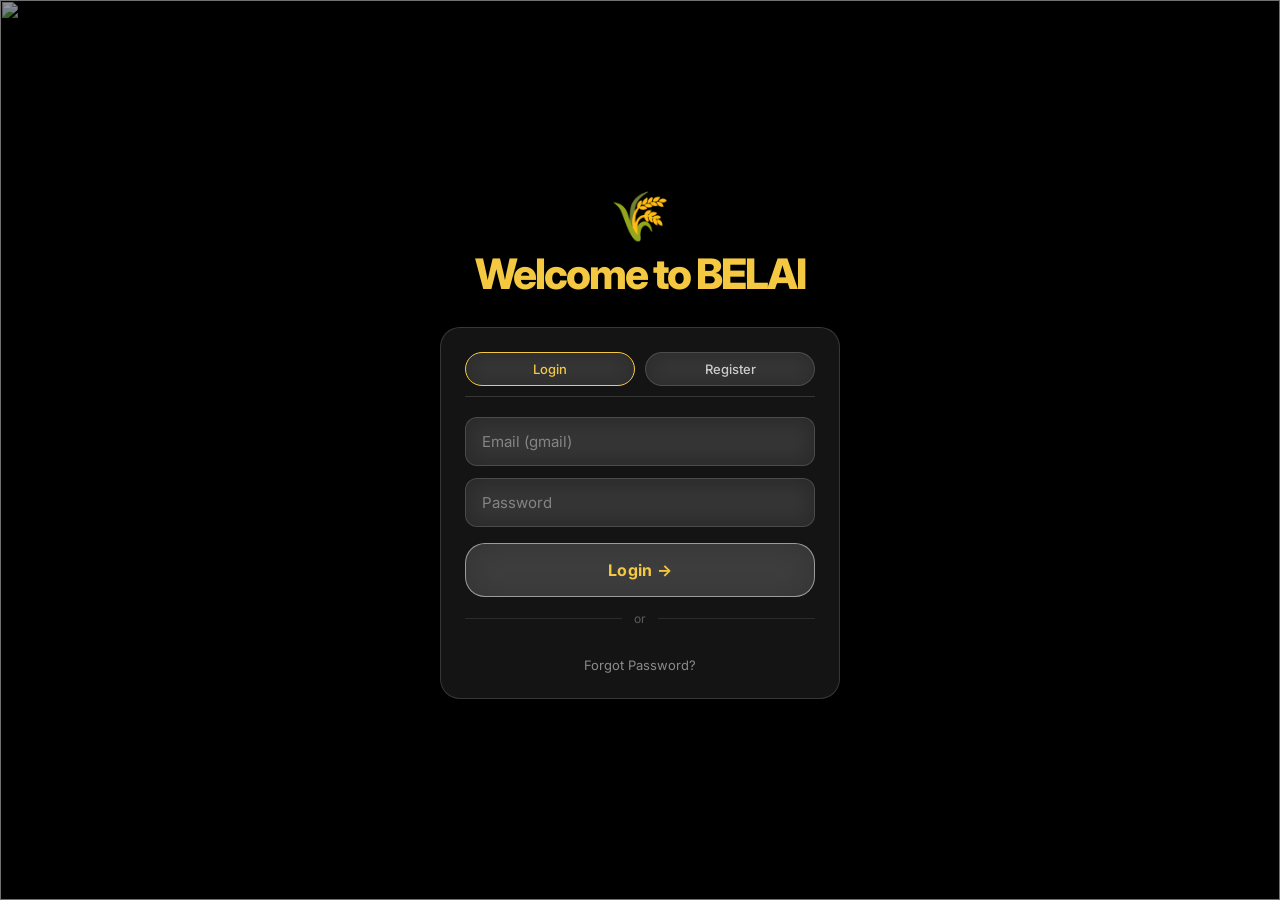
==== commit 2ff1b27b: "fix: remove wrong video from Equipment card — fallback to image" ====
--- a/index.html
+++ b/index.html
@@ -569,6 +569,23 @@
       object-fit: cover;
     }
 
+    /* Video background for feature cards */
+    .mod-card .card-video {
+      position: absolute;
+      inset: 0;
+      width: 100%;
+      height: 100%;
+      object-fit: cover;
+      z-index: 0;
+      pointer-events: none;
+    }
+    .mod-card .card-overlay {
+      position: absolute;
+      inset: 0;
+      background: linear-gradient(to top, rgba(0,0,0,0.85) 0%, rgba(0,0,0,0.3) 40%, rgba(0,20,0,0.15) 100%);
+      z-index: 1;
+    }
+
     .mod-card .mod-foot {
       position: absolute;
       bottom: 0;
@@ -577,6 +594,7 @@
       padding: 12px 14px;
       background: rgba(10, 20, 12, 0.75);
       backdrop-filter: blur(12px);
+      z-index: 2;
     }
 
     .mod-card .mod-name {
@@ -597,6 +615,7 @@
       right: 12px;
       color: var(--gold);
       font-size: 18px;
+      z-index: 2;
     }
 
     /* cctv */
@@ -3155,6 +3174,7 @@
         name: "Supply & Trading",
         desc: "Find buyers & track produce",
         img: "https://images.unsplash.com/photo-1488459716781-31db52582fe9?w=600&q=80&fit=crop",
+        video: "videos/mandi.mp4",
         icon: "📦",
       },
       {
@@ -3162,6 +3182,7 @@
         name: "Crop Planner",
         desc: "AI crop recommendations",
         img: "https://images.unsplash.com/photo-1574323347407-f5e1ad6d020b?w=600&q=80&fit=crop",
+        video: "videos/planner.mp4",
         icon: "🌱",
       },
       {
@@ -3169,6 +3190,7 @@
         name: "Disease AI",
         desc: "Detect plant diseases",
         img: "https://images.unsplash.com/photo-1416879595882-3373a0480b5b?w=600&q=80&fit=crop",
+        video: "videos/disease.mp4",
         icon: "🔬",
       },
       {
@@ -3176,6 +3198,7 @@
         name: "Food Safety",
         desc: "Scan & track food quality",
         img: "https://images.unsplash.com/photo-1542838132-92c53300491e?w=600&q=80&fit=crop",
+        video: "videos/food.mp4",
         icon: "🛡",
       },
       {
@@ -3183,6 +3206,7 @@
         name: "AgriBot",
         desc: "AI farming assistant",
         img: "https://images.unsplash.com/photo-1560493676-04071c5f467b?w=600&q=80&fit=crop",
+        video: "videos/agribot.mp4",
         icon: "🤖",
       },
       {
@@ -3460,8 +3484,8 @@
       g.innerHTML = MODS.map(
         (m) => `
     <div class="mod-card fade-up" onclick="openMod('${m.id}')">
-      <img src="${m.img}" alt="${m.name}" style="width:100%;height:60%;object-fit:cover">
-      <div style="position:absolute;inset:0;background:linear-gradient(to top,rgba(0,0,0,0.8) 0%,transparent 55%)"></div>
+      ${m.video ? `<video class="card-video" autoplay muted loop playsinline preload="metadata" poster="${m.img}"><source src="${m.video}" type="video/mp4"></video>` : `<img src="${m.img}" alt="${m.name}" style="width:100%;height:100%;object-fit:cover">`}
+      <div class="card-overlay"></div>
       <div class="mod-foot">
         <div class="mod-name">${m.icon} ${m.name_local || m.name}</div>
         <div class="mod-desc">${m.desc}</div>
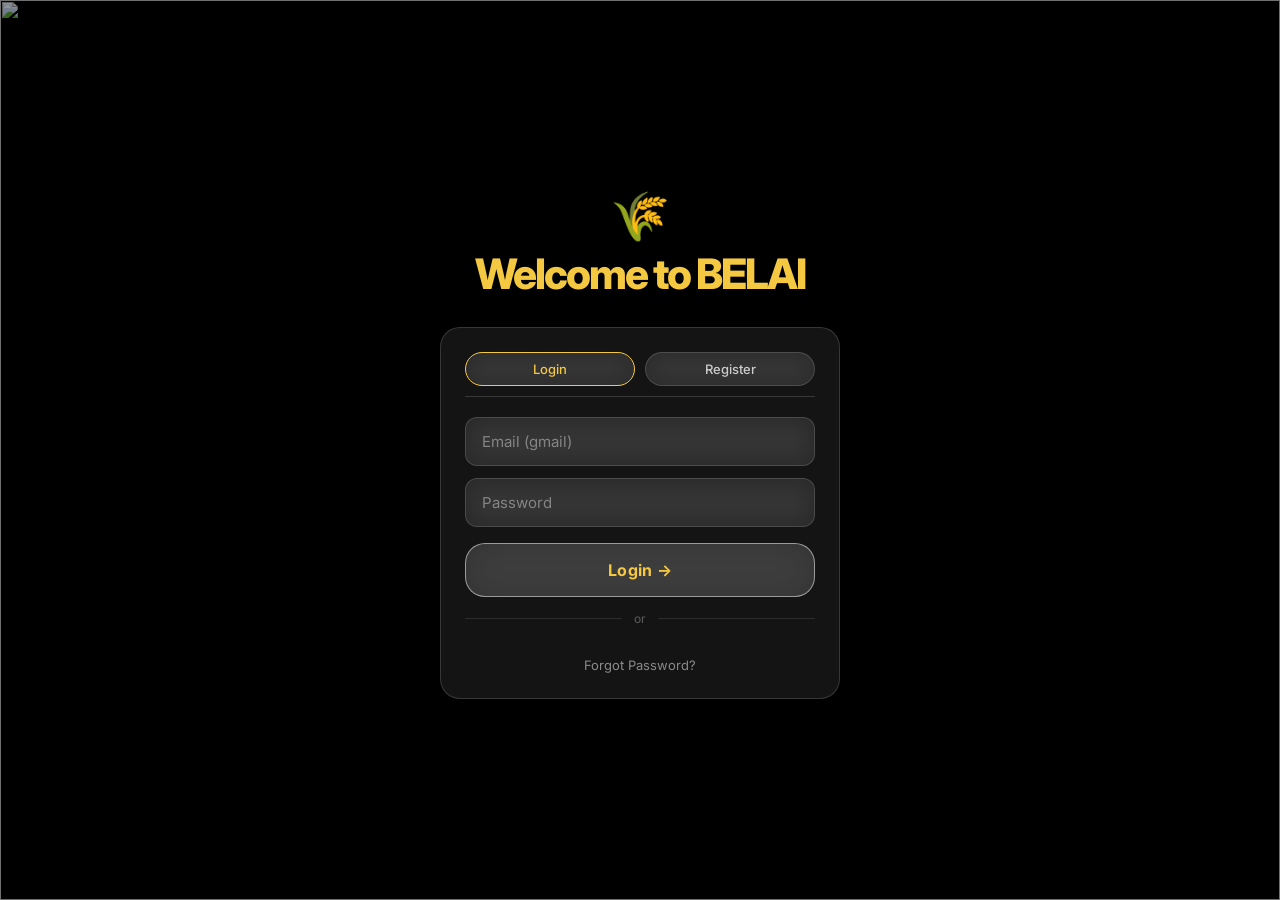
==== commit 3ec838ad: "feat: add equipment video to Equipment Market card" ====
--- a/index.html
+++ b/index.html
@@ -3214,6 +3214,7 @@
         name: "Equipment Market",
         desc: "Rent & list farm equipment",
         img: "https://images.unsplash.com/photo-1601584115197-04ecc0da31d7?w=600&q=80&fit=crop",
+        video: "videos/equipments.mp4",
         icon: "🚜",
       },
     ];
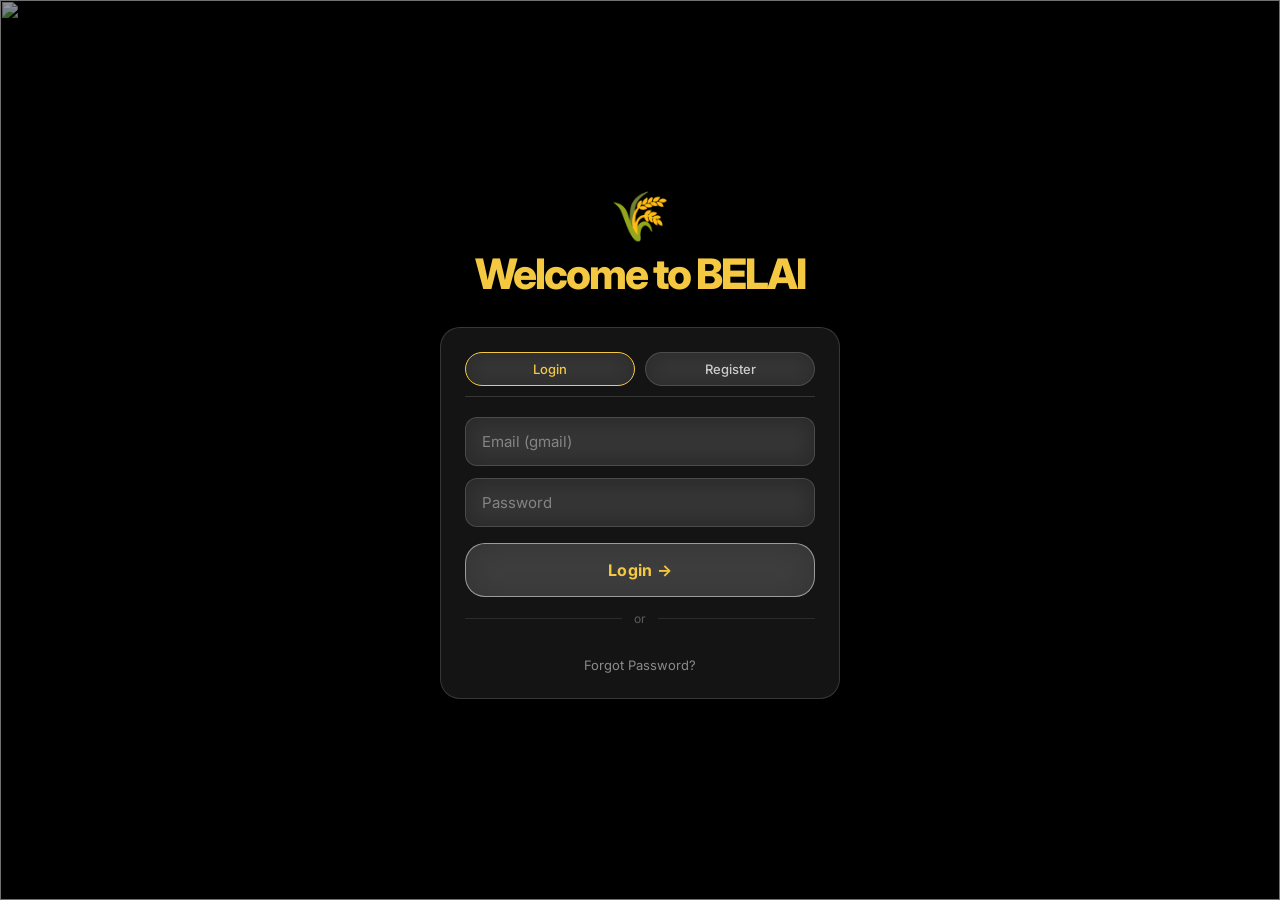
==== commit f6423f60: "Final production deployment update for hackathon submission" ====
--- a/index.html
+++ b/index.html
@@ -2053,7 +2053,7 @@
           ">
         Select a feature to get started
       </div>
-      <div class="grid-3" id="modGrid">
+      <div class="grid-2" id="modGrid" style="gap: 16px;">
         <!-- Injected by JS -->
       </div>
     </div>
@@ -3484,14 +3484,14 @@
       if (!g) return;
       g.innerHTML = MODS.map(
         (m) => `
-    <div class="mod-card fade-up" onclick="openMod('${m.id}')">
-      ${m.video ? `<video class="card-video" autoplay muted loop playsinline preload="metadata" poster="${m.img}"><source src="${m.video}" type="video/mp4"></video>` : `<img src="${m.img}" alt="${m.name}" style="width:100%;height:100%;object-fit:cover">`}
-      <div class="card-overlay"></div>
-      <div class="mod-foot">
-        <div class="mod-name">${m.icon} ${m.name_local || m.name}</div>
-        <div class="mod-desc">${m.desc}</div>
-      </div>
-      <div class="mod-arrow">→</div>
+    <div class="mod-card fade-up" onclick="openMod('${m.id}')" style="min-height:120px; display:flex; align-items:center; justify-content:center; flex-direction:column; border-radius:16px;">
+      ${m.video ? `<video class="card-video" autoplay muted loop playsinline preload="metadata" poster="${m.img}"><source src="${m.video}" type="video/mp4"></video>` : `<img src="${m.img}" alt="${m.name}" style="position:absolute;inset:0;width:100%;height:100%;object-fit:cover;z-index:0">`}
+      <div class="card-overlay" style="background: rgba(0,20,5,0.45);"></div>
+      <div style="position:relative; z-index:2; text-align:center; padding: 12px; width: 100%;">
+        <div style="font-size:28px; margin-bottom:6px; filter: drop-shadow(0 2px 4px rgba(0,0,0,0.5));">${m.icon}</div>
+        <div style="font-size:13px; font-weight:700; color:var(--white); text-shadow: 0 1px 4px rgba(0,0,0,0.8); line-height:1.2;">${m.name_local || m.name}</div>
+        <div style="font-size:10px; color:var(--white75); margin-top:4px; text-shadow: 0 1px 2px rgba(0,0,0,0.8);">${m.desc}</div>
+      </div>
     </div>`,
       ).join("");
     }
@@ -4480,8 +4480,8 @@
         const reply = data.reply || "Unable to respond. Try again.";
         lb.innerHTML = reply;
         CONV_HIST.push({ role: "assistant", content: reply });
-        // Fix 1: Speak the reply on lite-mode devices
-        if (document.body.classList.contains('lite-mode')) liteSpeak(reply);
+        // Speak the reply out loud on all devices
+        speakReply(reply);
       } catch (e) {
         lb.innerHTML = "Connection error. Try again.";
       }
@@ -4498,17 +4498,19 @@
       return d;
     }
     let currentVoiceRec = null;
-    // Fix 1: TTS audio reply for lite-mode bots (plays after sendBotMsg)
-    function liteSpeak(text) {
-      // Use Web Speech Synthesis if available (works on some KaiOS)
+    
+    // Automatically read bot replies out loud using Web Speech API
+    function speakReply(text) {
       if (window.speechSynthesis) {
         window.speechSynthesis.cancel();
         const utt = new SpeechSynthesisUtterance(text.replace(/<[^>]+>/g,''));
-        utt.lang = BOT_LANG === 'kn' ? 'kn-IN' : BOT_LANG === 'hi' ? 'hi-IN' : 'en-IN';
+        utt.lang = BOT_LANG === 'kn' ? 'kn-IN' : 
+                   BOT_LANG === 'hi' ? 'hi-IN' : 
+                   BOT_LANG === 'te' ? 'te-IN' : 
+                   BOT_LANG === 'ta' ? 'ta-IN' : 'en-IN';
         utt.rate = 0.9;
         window.speechSynthesis.speak(utt);
       }
-      // else: silently skip — text is already shown in chat bubble
     }
     function startVoice() {
       const SR = window.SpeechRecognition || window.webkitSpeechRecognition;
@@ -4552,7 +4554,7 @@
         price: 1200,
         owner: "Ramesh K",
         dist: "Mysuru",
-        img: "1601584115197-04ecc0da31d7",
+        img: "1592982537444-245ed69458e0",
         avail: true,
       },
       {
@@ -4562,7 +4564,7 @@
         price: 1800,
         owner: "Suresh M",
         dist: "Belagavi",
-        img: "1568602471122-91175650d5a",
+        img: "1589923188900-85dae524346e",
         avail: false,
       },
       {
@@ -4572,7 +4574,7 @@
         price: 4000,
         owner: "Priya D",
         dist: "Raichur",
-        img: "1574323347407-f5e1ad6d020b",
+        img: "1586771107445-d3ca888129ff",
         avail: true,
       },
       {
@@ -4582,7 +4584,7 @@
         price: 300,
         owner: "Kumar N",
         dist: "Dharwad",
-        img: "1416879595882-3373a0480b5b",
+        img: "1464226184884-fa280b87c399",
         avail: true,
       },
       {
@@ -4592,7 +4594,7 @@
         price: 400,
         owner: "Anand S",
         dist: "Tumakuru",
-        img: "1542838132-92c53300491e",
+        img: "1515150144380-bca9f1650ed9",
         avail: true,
       },
       {
@@ -4602,7 +4604,7 @@
         price: 5000,
         owner: "Tech Farm",
         dist: "Bengaluru",
-        img: "1625246333195-78d9c38ad449",
+        img: "1508614589041-8f5b12fee221",
         avail: true,
       },
       {
@@ -4612,7 +4614,7 @@
         price: 800,
         owner: "Lakshmi R",
         dist: "Haveri",
-        img: "1601584115197-04ecc0da31d7",
+        img: "1500595046743-cd271d694d30",
         avail: false,
       },
       {
@@ -5113,3 +5115,4 @@
 
 </html><!-- updated -->
 
+
